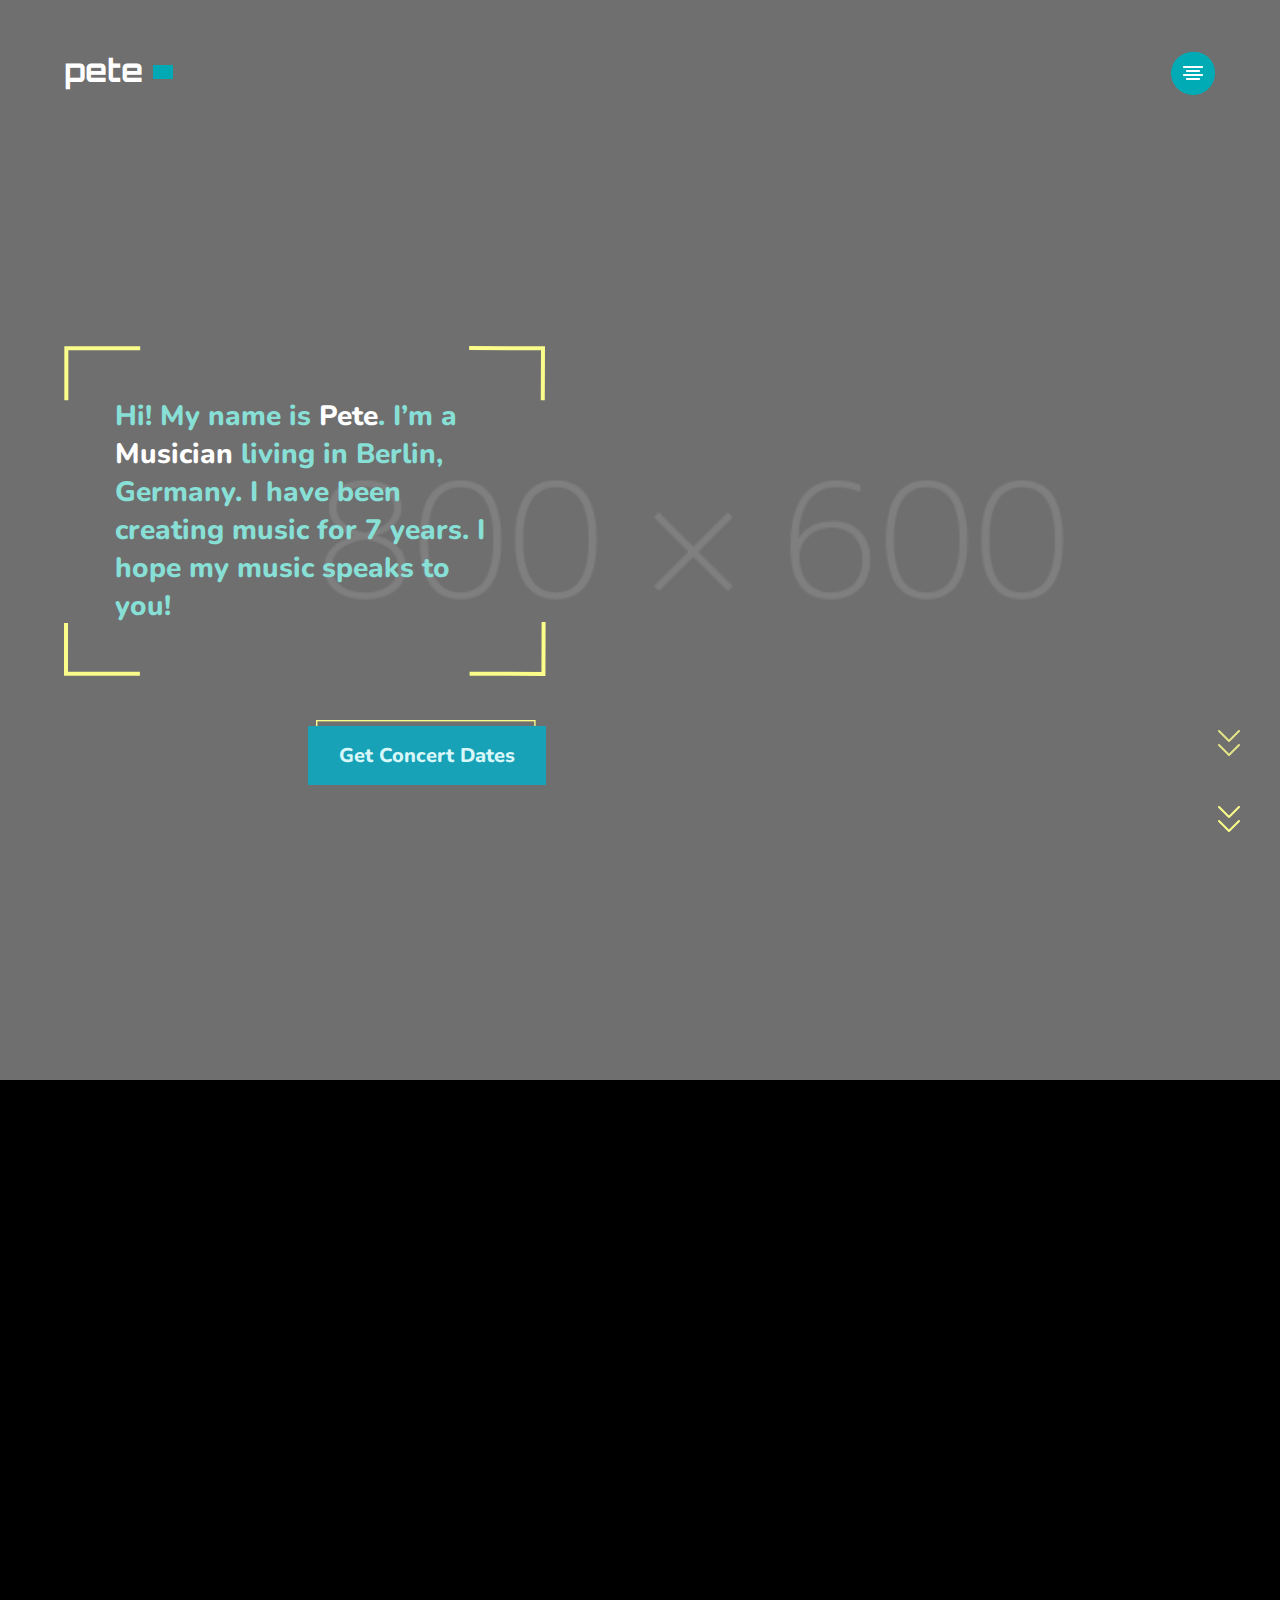
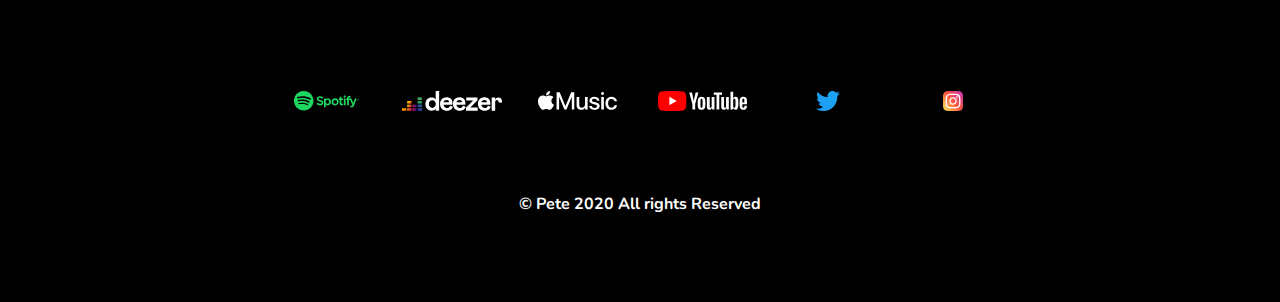
==== index.html @ 08c0ddd2 "aa" ====
<!DOCTYPE html>
<html lang="en">

<head>
	<meta charset="utf-8">
	<!-- WEBSITE DESCRIPTION -->
	<meta name="description" content="PETE: MUSIC TEMPLATE">
	<meta name="keyword" content="HTML, CSS, BOOTSTRAP, JAVACRIPT">
	<meta name="author" centent="Rex[02]">
	<!-- OPTIMIZIED VIEWPORT FOR MOBILE -->
	<meta http-equiv="X-UA-Compatible" content="IE=edge">
	<meta name="viewport" content="width=device-width, initial-scale =1.0">
	<title>Pete</title>
	<!-- GOOGLE FONTS -->
	<link href="https://fonts.googleapis.com/css2?family=Nunito:wght@600&display=swap" rel="stylesheet">

	<link href="https://fonts.googleapis.com/css2?family=Orbitron:wght@300&display=swap" rel="stylesheet">
	<!-- FAVICON -->
	<link rel="icon" type="image/png" href="images/favicon.png" sizes="32X32">

	<!-- GLOBAL CSS -->
	<link rel="stylesheet" type="text/css" href="css/bootstrap.min.css">
	<link rel="stylesheet" type="text/css" href="css/bootstrap-grid.min.css">
	<link rel="stylesheet" type="text/css" href="css/animate.css">
	<!-- ADD YOUR CSS -->
	<link rel="stylesheet" type="text/css" href="css/index.css">

</head>
<body>
	<!-- lOADER -->
	<div class="loader">
		<img src="images/loader.svg">
		<h1>Loading</h1>
	</div>
	<!-- HEADER / COVER SECTION -->
	<header class="wrapper"  id="home">
		<div class="nav-wrapper">
			<div class="collapse navbar-collapse" id="navbarToggleExternalContent">
				<div class="">
					<h5 class="text-white">
						<ul class="top-nav wow fadeInDown" data-wow-duration="1s" data-wow-delay="0s">
							<li class="navigation"><a href="">Home</a></li>
							<li class="navigation"><a href="#music">My Music</a></li>
							<li class="navigation"><a href="#gallery">Gallery</a></li>
							<li class="navigation"><a href="#shows">Upcoming Shows</a></li>
							<li class="navigation"><a href="#contact">Connect With Me</a></li>
						</ul>
					</h5>
				</div>
			</div>
			<nav class="navbar wrapper">
				<h1 class="logo">pete <img src="images/logoicon.svg" alt="logo"></h1>
				<button class="navbar-toggler rm" type="button" data-toggle="collapse" data-target="#navbarToggleExternalContent"
					aria-controls="navbarToggleExternalContent" aria-expanded="false" aria-label="Toggle navigation">
					<span class="navicon"><img src="images/navicon.png" id="navicon"></span>
				</button>
			</nav>
		</div>
		<div class="row wrapper">
			<div class="col-12 col-sm-12 col-md-12 col-lg-11 cover wrapper">
				<h1 class="cover-text wow bounce" data-wow-duration="1.8s" data-wow-delay="0.2s">
					Hi! My name is <span class="white">Pete</span>. I’m a <span class="white">Musician</span> living in Berlin, Germany. I have been creating music for 7 years. I hope my music speaks to you!
				</h1>
				<div class="cover-content bk">

					<a href="#date"><button type="button" class="btn btn-info custom-btn1 wow tada" data-wow-duration="1s" data-wow-delay="3ås">Get Concert Dates</button></a>
				</div>
				<div class="cover-content"id="hidde">
					<a href="#music"><img class="arrow" id="arrow1" src="images/arrowdown1.svg">
					<img class="arrow" src="images/arrowdown2.svg"></a>
				</div>
				
			</div>
			<div class=" col-lg-1 cover-content-desktop hide show2">
				<div class="try">
					<a href="#music"><img class="arrow" id="arrow1" src="images/arrowdown1.svg">
					<img class="arrow" src="images/arrowdown2.svg"></a>
				</div>
			</div>
		</div>
	</header>
	<!-- HEADER / COVER SECTION ENDS -->
	<!-- MAIN SECTION STARTS -->
	<main>
		<!-- MUSIC SECTION -->
		<section class="music"id="music">
			<h1 class="section-title wow fadeInRight" data-wow-duration="0.5s" data-wow-delay="0.2s">my music</h1>
			<div class="row wrapper">
				<div class="col-12 col-sm-12 col-md-4 col-lg-4 cards rm-padding wow fadeInLeft" data-wow-duration="0.5s" data-wow-delay="0.2s">
					<img class="img bk1" src="images/music1.png">
					<p class="content-title">California Woods</p>
					<p class="subtitle">(feat. Abel Willock)</p>
					<div class="row wrapper fx">
						<div class="col-4 col-sm-4 col-md-4 col-lg-4 rm-padding">
							<a href="#"><img class ="music-logo" src="images/spotify.svg"></a>
						</div>

						<div class="col-4 col-sm-4 col-md-4 col-lg-4">
							<a href=""><img class ="music-logo" src="images/apple.svg"></a>
						</div>
						<div class="col-4 col-sm-4 col-md-4 col-lg-4">
							<a href=""><img class ="music-logo" src="images/deezer.svg"></a>
						</div>
					</div>
				</div>
				<div class="col-12 col-sm-12 col-md-4 col-lg-4 cards rm-padding wow fadeInUp" data-wow-duration="0.6s" data-wow-delay="0.4s">
					<img class="img bk2" src="images/music1.png">
					<p class="content-title">You and I</p>
					<p class="subtitle">You and I</p>
					<div class="row wrapper fx">
						<div class="col-4 col-sm-4 col-md-4 col-lg-4 rm-padding">
							<a href=""><img class ="music-logo" src="images/spotify.svg"></a>
						</div>

						<div class="col-4 col-sm-4 col-md-4 col-lg-4">
							<a href=""><img class ="music-logo" src="images/apple.svg"></a>
						</div>
						<div class="col-4 col-sm-4 col-md-4 col-lg-4">
							<a href=""><img class ="music-logo" src="images/deezer.svg"></a>
						</div>
					</div>
				</div>
				<div class="col-12 col-sm-12 col-md-4 col-lg-4 cards rm-padding wow fadeInLeft" data-wow-duration="0.7s" data-wow-delay="0.6s">
					<img class="img bk3" src="images/music1.png">
					<p class="content-title">Midnight Tapes 2</p>
					<p class="subtitle">Midnight Tapes 2</p>
					<div class="row wrapper fx">
						<div class="col-4 col-sm-4 col-md-4 col-lg-4 rm-padding">
							<a href=""><img class ="music-logo" src="images/spotify.svg"></a>
						</div>

						<div class="col-4 col-sm-4 col-md-4 col-lg-4">
							<a href=""><img class ="music-logo" src="images/apple.svg"></a>
						</div>
						<div class="col-4 col-sm-4 col-md-4 col-lg-4">
							<a href=""><img class ="music-logo" src="images/deezer.svg"></a>
						</div>
					</div>
				</div>
				<div class="col-12 col-sm-12 col-md-4 col-lg-4 cards hide show rm-padding wow fadeInRight" data-wow-duration="0.5s" data-wow-delay="0.2s">
					<img class="img bk1" src="images/music1.png">
					<p class="content-title">Midnight Tapes</p>
					<p class="subtitle">Midnight Tapes</p>
					<div class="row wrapper fx">
						<div class="col-4 col-sm-4 col-md-4 col-lg-4 rm-padding">
							<a href=""><img class ="music-logo rm-padding" src="images/spotify.svg"></a>
						</div>

						<div class="col-4 col-sm-4 col-md-4 col-lg-4">
							<a href=""><img class ="music-logo" src="images/apple.svg"></a>
						</div>
						<div class="col-4 col-sm-4 col-md-4 col-lg-4">
							<a href=""><img class ="music-logo" src="images/deezer.svg"></a>
						</div>
					</div>
				</div>
				<div class="col-12 col-sm-12 col-md-4 col-lg-4 cards hide rm-padding show wow fadeInDown" data-wow-duration="0.6s" data-wow-delay="0.4s">
					<img class="img bk2" src="images/music1.png">
					<p class="content-title">Slumdog Billionaire</p>
					<p class="subtitle">(feat. Jackie Chan)</p>
					<div class="row wrapper fx">
						<div class="col-4 col-sm-4 col-md-4 col-lg-4 rm-padding">
							<a href=""><img class ="music-logo" src="images/spotify.svg"></a>
						</div>

						<div class="col-4 col-sm-4 col-md-4 col-lg-4">
							<a href=""><img class ="music-logo" src="images/apple.svg"></a>
						</div>
						<div class="col-4 col-sm-4 col-md-4 col-lg-4">
							<a href=""><img class ="music-logo" src="images/deezer.svg"></a>
						</div>
					</div>
				</div>
				<div class="col-12 col-sm-12 col-md-4 col-lg-4 cards hide show rm-padding wow fadeInRight" data-wow-duration="0.7s" data-wow-delay="0.6s">
					<img class="img bk3" src="images/music1.png">
					<p class="content-title">No face No Case</p>
					<p class="subtitle">Berlin Kid</p>
					<div class="row wrapper fx">
						<div class="col-4 col-sm-4 col-md-4 col-lg-4 rm-padding">
							<a href=""><img class ="music-logo" src="images/spotify.svg"></a>
						</div>

						<div class="col-4 col-sm-4 col-md-4 col-lg-4">
							<a href=""><img class ="music-logo" src="images/apple.svg"></a>
						</div>
						<div class="col-4 col-sm-4 col-md-4 col-lg-4">
							<a href=""><img class ="music-logo" src="images/deezer.svg"></a>
						</div>
					</div>
				</div>
			</div>
			<div class="row wrapper">
				<p class="col-12 more">
				  <a class="" data-toggle="collapse" href="#collapseExample" role="button" aria-expanded="false" aria-controls="collapseExample">
				    Expand <img src="images/vector.svg">
				  </a>
				</p>
				<div class="collapse col-12 col-sm-12 rm-padding" id="collapseExample">
				  	<div class="col-12 col-sm-12 col-md-4 col-lg-4 cards rm-padding wow fadeInLeft" data-wow-duration="0.5s" data-wow-delay="0.5s">
						<img class="img bk1" src="images/music1.png">
						<p class="content-title">Midnight Tapes</p>
						<p class="subtitle">Midnight Tapes</p>
						<div class="row wrapper fx">
							<div class="col-4 col-sm-4 col-md-4 col-lg-4 rm-padding">
							<a href=""><img class ="music-logo" src="images/spotify.svg"></a>
							</div>

							<div class="col-4 col-sm-4 col-md-4 col-lg-4">
								<a href=""><img class ="music-logo" src="images/apple.svg"></a>
							</div>
							<div class="col-4 col-sm-4 col-md-4 col-lg-4">
								<a href=""><img class ="music-logo" src="images/deezer.svg"></a>
							</div>
						</div>
					</div>
					<div class="col-12 col-sm-12 col-md-4 col-lg-4 cards rm-padding wow fadeInDown"data-wow-duration="0.5s" data-wow-delay="0.5s">
						<img class="img bk2" src="images/music1.png">
						<p class="content-title">Slumdog Billionaire</p>
						<p class="subtitle">(feat. Jackie Chan)</p>
						<div class="row wrapper fx">
							<div class="col-4 col-sm-4 col-md-4 col-lg-4 rm-padding">
							<a href=""><img class ="music-logo" src="images/spotify.svg"></a>
							</div>

							<div class="col-4 col-sm-4 col-md-4 col-lg-4">
								<a href=""><img class ="music-logo" src="images/apple.svg"></a>
							</div>
							<div class="col-4 col-sm-4 col-md-4 col-lg-4">
								<a href=""><img class ="music-logo" src="images/deezer.svg"></a>
							</div>
						</div>
					</div>
					<div class="col-12 col-sm-12 col-md-4 col-lg-4 cards rm-padding wow fadeInRight" data-wow-duration="0.5s" data-wow-delay="0.5s">
						<img class="img bk3" src="images/music1.png">
						<p class="content-title">No face No Case</p>
						<p class="subtitle">Berlin Kid</p>
						<div class="row wrapper fx">
							<div class="col-4 col-sm-4 col-md-4 col-lg-4 rm-padding">
							<a href=""><img class ="music-logo" src="images/spotify.svg"></a>
							</div>

							<div class="col-4 col-sm-4 col-md-4 col-lg-4">
								<a href=""><img class ="music-logo" src="images/apple.svg"></a>
							</div>
							<div class="col-4 col-sm-4 col-md-4 col-lg-4">
								<a href=""><img class ="music-logo" src="images/deezer.svg"></a>
							</div>
						</div>
					</div>
				</div>
			</div>

		</section>
		<!-- GALLERY SECTION-->
		<section class="gallery" id="gallery">
			<h1 class="section-title wow fadeInLeft" data-wow-duration="0.5s" data-wow-delay="0.5s">gallery</h1>
			<div class="row wrapper">
				<div class="col-12 col-sm-12 col-md-6 col-lg-6 rm-padding wow fadeInUp" data-wow-duration="1s" data-wow-delay="1s">
					<img class="img gallery-img sizes" src="images/gallery1.png">
					<p class="content-title align wrapper">Viva la barcelona </p>
					<p class="subtitle year align"><i>2019</i></p>
					<div class="border-bottom specs"></div>
				</div>
				<div class="col-12 col-sm-12 col-md-6 col-lg-6 rm-padding">
					<div class="row wrapper">
						<div class="col-12 col-sm-12 col-md-12 col-lg-12 hide show pl-5 wow flipInX" data-wow-duration="0.5s" data-wow-delay="0.2s">
								<video  controls="" poster="images/gallery2.png" class="img gallery-img video"><source src="" type="video/mp4"></video>
									<!-- input your video in src -->
								<p class="content-title wrapper">Manchester fiesta</p>
								<p class="subtitle year wrapper"><i>2019</i></p>
								<div class="border-bottom"></div>
							</div>
							<div class="col-12 col-sm-12 col-md-12 col-lg-12 hide show pl-5 wow fadeInRight" data-wow-duration="1s" data-wow-delay="0.2s">
								<img class="img gallery-img" src="images/gallery2.png">
								<p class="content-title wrapper">Lagos, Portugal</p>
								<p class="subtitle year wrapper"><i>2020</i></p>
								<div class="border-bottom"></div>
							</div>
						<p class="col-12 more">
						  <a class="" data-toggle="collapse" href="#collapseExample" role="button" aria-expanded="false" aria-controls="collapseExample">
						    Expand <img src="images/vector.svg">
						  </a>
						</p>
						<div class="collapse col-12 col-sm-12 rm-padding" id="collapseExample">
							<div class="col-12 col-sm-12 col-md-12 col-lg-12 rm-padding wow fadeInRight" data-wow-duration="1s" data-wow-delay="0.2s">
								<video  controls="" poster="images/gallery2.png" class="img gallery-img video"><source src="" type="video/mp4"></video>
									<!-- input your video in src -->
								<p class="content-title">Manchester fiesta </p>
								<p class="subtitle year"><i>2019</i></p>
								<div class="border-bottom"></div>
							</div>
							<div class="col-12 col-sm-12 col-md-12 col-lg-12 rm-padding wow fadeInRight" data-wow-duration="1s" data-wow-delay="0.2s">
								<img class="img gallery-img" src="images/gallery2.png">
								<p class="content-title">Lagos, Portugal</p>
								<p class="subtitle year"><i>2020</i></p>
								<div class="border-bottom"></div>
							</div>
						</div>
					</div>
				</div>
			</div>
		</section>
		<!-- UPCOMING SHOWS -->
		<section class="shows" id="shows">
			<h1 class="section-title wow fadeInLeft" data-wow-duration="0.5s" data-wow-delay="0.5s">upcoming shows</h1>
			<div class="wow fadeInUp" data-wow-duration="1s" data-wow-delay="0.2s">
				<img class="img hide2" src="images/shows-mobile.png">
				<img class="img hide show" src="images/shows.png" alt="dd">
				<p class="content-title" id="date">Coachella Paris</p>
				<p class="subtitle year"><i>December 2020</i></p>
				<div class="cover-content bk01" id="algn">
				<a href="#"><button type="button" class="btn btn-info custom-btn1 custom-btn2 wow tada" data-wow-duration="1s" data-wow-delay="0.2s">Buy Tickets</button></a>
				</div>
			</div>
		</section>
		<section class="contact" id="contact">
			<h1 class="section-title wow slideInLeft" data-wow-duration="1s" data-wow-delay="0.2s">connect with me</h1>
			<!-- all social media accounts links goes inside href"". make sure to remove the # -->
			<div class="row wrapper	social">
				<div class="col-6 col-sm-6 col-md-2 col-lg-2 social2">
					<a href="#"><img class="socials" src="images/spotify.svg" alt="spotify logo"></a>
				</div>
				<div class="col-6 col-sm-6 col-md-2 col-lg-2 social1">
					<a href="#"><img class="socials" src="images/deezer.svg" alt="deezer logo"></a>
				</div>
				<div class="col-6 col-sm-6 col-md-2 col-lg-2 social2">
					<a href="#"><img class="socials" src="images/apple.svg" alt="apple music logo"></a>
				</div>
				<div class="col-6 col-sm-6 col-md-2 col-lg-2 social1">
					<a href="#"><img class="socials" src="images/youtube.svg" alt="youtube logo"></a>
				</div>
				<div class="col-6 col-sm-6 col-md-2 col-lg-2 social2">
					<a href="#"><img class="socials" src="images/twitter.svg" alt="twitter logo"></a>
				</div>
				<div class="col-6 col-sm-6 col-md-2 col-lg-2 social1">
					<a href="#"><img class="socials" src="images/instagram.svg" alt="instagram logo"></a>
				</div>
			</div>
		</section>
	</main>
	<!-- MAIN SECTION ENDS -->
	<!-- FOOTER STARTS  -->
	<footer class="foot">
		<p class="footer-text">&copy; Pete 2020 All rights Reserved</p>
	</footer>
	<!-- FOOTER ENDS -->
	<!-- JAVASCRIPT FILES -->
	<script type="text/javascript" src="js/jquery-3.5.1.min.js"></script>
	<script type="text/javascript" src="js/popper.js"></script>
	<script type="text/javascript" src="js/bootstrap.min.js"></script>
	<script type="text/javascript" src="js/main.js"></script>
	<script type="text/javascript" src="js/wow.js"></script>
	<script type="text/javascript" src="js/loader.js"></script>
	<script>
	   new WOW().init();
    </script>
</body>
---- css/index.css ----
@import url('https://fonts.googleapis.com/css2?family=Nunito&display=swap');
@import url('https://fonts.googleapis.com/css2?family=Orbitron&display=swap');
html{
	scroll-behavior: smooth;
}
*{
	margin: 0;
	padding: 0;
	box-sizing: border-box;
}
:root {
  --primary-font: 'Nunito', sans-serif;
  --nav-font: 'Orbitron', sans-serif;
  --primary-color: #CCF8FB;
  --secondary-color: #FFFFFF;
  --blue-color: #87DFD6;
  --solid-blue: #01A9B4;
  --white-color: #fff;
  --button-text-color: #D8F7F9;
  --hr-color: #FBFD8A;
}

body{
	font-family: var(--primary-font);
	background-color: black;
}

footer{
	height: 20vh;
	display: grid;
	align-items: center;
}
/*BUTTONS*/
.custom-btn1{
	padding: 15px 30px;
	margin-top: 50px;
	font-family: var(--primary-font);
	font-style: normal;
	font-weight: 800;
	font-size: 12px;
	line-height: 16px;
	border-radius: 0px;
	color: var(--button-text-color);
}

.custom-btn2{
	padding: 15px 50px;	
}
@media all and (min-width: 0px){
	header{
		background: linear-gradient(rgba(0,0,0,0.5), rgba(0,0,0,0.5)), url(../images/cover-mobile.png);
		background-repeat: no-repeat;
		background-size: cover;
	}
	.top-nav{
		background: var(--solid-blue);
	}
	.top-nav li{
		list-style: none;
		font-family: var(--nav-font);
		font-style: normal;
		font-weight: bold;
		font-size: 14px;
		line-height: 38px;
		padding: 40px;
		text-align: center;
	}
	.navigation a{
		text-decoration: none;
		color: var(--secondary-color);
	}

	.wrapper{
		margin: 0;
		padding: 0;
			
	}
	.nav-wrapper{
		width: 100%;
		position: absolute;
		z-index: 3;
		margin: 0;
		
	}
	.navbar{
		width: 90%;
		margin-left: auto;
		margin-right: auto;
		padding-top: 10vw;
	}
	.logo{
		font-family: var(--nav-font);
		font-style: normal;
		font-weight: bold;
		font-size: 32px;
		line-height: 32px;
		color: var(--secondary-color);
	}
	.cover{
		width: 100%;
		height: 120vh;
		padding: 220px 0.5rem;
	}
	.rm{
		padding: 0;
	}

	.cover-text{
		font-family: var(--primary-font);
		font-style: normal;
		font-weight: 800;
		font-size: 20px;
		line-height: 27px;
		color: var(--blue-color);
		padding: 2.5rem;
		background-image: 
		url(../images/border2.svg),
		url(../images/border1.svg),
		url(../images/border4.svg),
		url(../images/border3.svg);
		background-position: 
		top right,
		top left,
		bottom right,
		bottom left;
		background-repeat: no-repeat;
		margin: 2vw;
	}

	.white{
		color: var(--white-color);
	}

	.cover-content{
		display: grid;
		justify-content: center;
		
	}

	.bk{
		background-image: url(../images/buttonbk.svg);
		background-repeat: no-repeat;
		background-position: 47% 88%;
	}

	.bk01{
		background-image: url(../images/buttonbk.svg);
		background-repeat: no-repeat;
		background-position: 46% 88%;
	}


	#arrow1{
		padding: 2vw 20px 0px 25px;
	}

	.arrow{
		display: grid;
		padding: 50px 20px 0px 25px;
		justify-content: center;
	}

	/*music section*/
	.music{
		height: 100%;
	}

	.cards{
		margin-bottom: 100px;
		transition: all 0.5s ease;
	}

	.section-title{
		font-family: var(--nav-font);
		font-style: normal;
		font-weight: bold;
		font-size: 32px;
		line-height: 32px;
		text-align: right;
		color: var(--blue-color);
		padding: 90px 0 50px 0;
		opacity: 0.34;	
	}

	.img{
		width: 100%;
	}

	.gallery-img{
		filter: brightness(50%);
	}

	.bk1{
		box-shadow: 8px 20px 1px 1px var(--hr-color);
		-webkit-box-shadow: 8px 20px 1px 1px var(--hr-color);
		-moz-box-shadow: 8px 20px 1px 1px var(--hr-color);
	}

	.bk2{
		box-shadow: 8px 20px 1px 1px var(--solid-blue);
		-webkit-box-shadow: 8px 20px 1px 1px var(--solid-blue);
		-moz-box-shadow: 8px 20px 1px 1px var(--solid-blue);
	}

	.bk3{
		box-shadow: 8px 20px 1px 1px var(--secondary-color);
		-webkit-box-shadow: 8px 20px 1px 1px var(--secondary-color);
		-moz-box-shadow: 8px 20px 1px 1px var(--secondary-color);
	}

	.content-title{
		font-family: var(--primary-font);
		font-style: normal;
		font-weight: bold;
		font-size: 28px;
		line-height: 38px;
		padding-top: 30px;
		color: var(--primary-color);
		text-align: center;
	}

	.subtitle{
		margin-top: -20px;
		font-family: var(--primary-font);
		font-style: normal;
		font-weight: bold;
		font-size: 16px;
		line-height: 22px;
		text-align: center;
		color: var(--secondary-color);
	}

	.more, .more a{
		display: flex;
		justify-content: center;
		font-family: var(--primary-font);
		font-style: normal;
		font-weight: 800;
		font-size: 16px;
		line-height: 22px;
		color: var(--solid-blue);
	}

	.hide{
		display: none;
	}

	/*gallery section*/
	.gallery{
		height: 100%;
		/*padding: 5px 20px;*/
	}
	.video{
		position: relative;
	}
	.play{
		position: absolute;
		display: flex;
		justify-content: center;
		margin: -30vw 40vw;
		height: 30px;
	}
	.year{
		font-style: italic;
		padding-top: 20px;
		color: #CCF8FB;
	}
	.k{
		display: grid;
		justify-content: center;
	}

	.border-bottom{
		display: flex;
		text-align: center;
		background-color: var(--hr-color);
		height: 3px;
		width: 10vw;
		margin: -3vw 0px 20px 37.5vw;	}
	/*shows section*/
	.shows{
		height: 100%;
		/*padding: 5px 20px;*/
	}
	.hide2{
		display: block;
	}

	/*contact/socials*/
	.contact{
		height: 100%;
		/*padding: 5px 20px;*/
	}
	.socials{
		height: 20px;
	}

	.social{
		display: flex;
		justify-content: center;
	}

	.social1{
		display: flex;
		justify-content: flex-start;
		padding: 10px 30px;
	}

	.social2{
		display: flex;
		justify-content: flex-end;
		padding: 10px 30px;
	}
	/*footer*/
	.footer-text{
		font-family: var(--primary-font);
		font-style: normal;
		font-weight: bold;
		font-size: 16px;
		line-height: 22px;
		text-align: center;
		color: var(--secondary-color);
	}
	.rm-padding{
		padding: 0;
	}
	main{
		width: 85%;
		display: flex;
		flex-direction: column;
		justify-content: center;
		margin-right: auto;
		margin-left: auto;
	}
	.fx{
		width: 80%;
		margin: auto;
	}
}
@media all and (min-width: 320px) and (min-height: 480px){
	header{
		height: 130vh;
	}
	.play{
		margin: -25vw 28vw;
	}
	.top-nav li{
		padding: 20px;
	}
}
@media all and (min-width: 375px) and (min-height: 667px){
	header{
		height: 120vh;
	}
	.play{
		margin: -25vw 30vw;
	}
	.top-nav li{
		padding: 30px;
	}
}
@media all and (min-width: 375px) and (min-height: 812px){
	header{
		height: 100vh;
	}
	#arrow1{
		padding-top: 10vw;
	}
	.play{
		margin: -25vw 30vw;
	}
	.top-nav li{
		padding: 40px;
	}
}
@media all and (min-width: 400px){
	header{
		height: 100vh;
	}
	#arrow1{
		padding-top: 10vw;
	}
	.play{
		margin: -25vw 30vw;
	}
}
@media all and (min-width: 450px) and (min-height: 600px){
	header{
		height: 115vh;
	}
	#arrow1{
		padding-top: 0;
	}
}
@media all and (min-width: 768px){
	header{
		background: linear-gradient(rgba(0,0,0,0.5), rgba(0,0,0,0.5)), url(../images/cover.png);
		background-repeat: no-repeat;
		background-size: cover;
		height: 80vh;
	}
	main{
		width: 90%;
	}
	.navbar{
		padding: 4vw 0 0 0;
	}
	.cover{
		width: 100%;
		height: 100%;
		padding: 20vw 5vw 0vw 5vw;
	}

	.cover-text{
		font-family: var(--primary-font);
		font-style: normal;
		font-weight: 800;
		font-size: 28px;
		line-height: 38px;
		padding: 3.2rem;
		width: 60%;
		margin: 0;
	}

	#hide{
		display: none;
	}

	.more{
		display: none;
	}
	.show{
		display: block;
	}

	.content-title{
		font-size: 20px;
		text-align: left;
	}
	.section-title{
		font-size: 48px;
		line-height: 48px;
	}

	.subtitle{
		font-size: 14px;
		text-align: left;
	}
	.hide2{
		display: none;
	}
	.play{
		position: absolute;
		display: flex;
		justify-content: center;
		margin: -17vw 15vw;
		height: 70px;
	}
	#arrow1{
		padding-top: 540%;
	}
	.bk{
		background-position: 49% 88%;
	}
	.bk01{
		background-position: 49% 88%;
	}
	.border-bottom{
		display: flex;
		text-align: center;
		background-color: var(--hr-color);
		height: 3px;
		width: 4vw;
		margin: 0.5vw 0vw 3vw;
	}
	.cards{
		padding:0 3vw;
	}
	#hidde{
		display: none;
	}
	.show2{
		display: block;
	}
	.try{
		display: flex;
		justify-content: center;
	}
	#arrow1{
		padding-top: 0;
	}
	.fx{
		width: 100%;
		margin: auto;
	}
	.sizes{
		height: 70%;
		padding: 0 20px;
	}

}
@media all and (min-width: 768px) and (min-height: 1122px){
	header{
		height: 50vh;
		background-size: cover;
	}
	.cover{
		padding-top: 20vw;
	}
	#arrow1{
		padding-top: 10vw;
	}
}

@media all and (min-width: 1024px){
	header{
		background: linear-gradient(rgba(0,0,0,0.5), rgba(0,0,0,0.5)), url(../images/cover.png);
		background-repeat: no-repeat;
		background-size: cover;
		height: 120vh;
	}
	.cover-text{
		width: 100%;
		margin: 0;

	}
	.top-nav li{
		font-size: 24px;
	}
	.cover{
		padding: 27vw 49vw 0vw 5vw;
		width: 100%;
	}
	.try{
		display: grid;
		height: 10vh;
		align-items: flex-end;
	}
	#arrow1{
		padding: 57vw 20px 0px 25px;
	}

	.arrow{
		align-items: center;
	}

	.more{
		display: none;
	}

	.hide2{
		display: none;
	}

	.show{
		display: block;
	}
	#hidde{
		display: none;
	}

	.content-title{
		font-family: var(--primary-font);
		font-style: normal;
		font-weight: bold;
		font-size: 28px;
		line-height: 38px;
	}
	.subtitle{
		font-family: var(--primary-font);
		font-style: normal;
		font-weight: bold;
		font-size: 16px;
		line-height: 40px;
		text-align: left;
	}
	.bk01{
		background-size: 200px;
		background-repeat: no-repeat;
		background-position: 99% 88%;
	}
	.gallery-img{
		padding: 30px 0;
	}
	.sizes{
		height: 70%;
		width: 100%;
	}
	.social1{
		justify-content: center;
	}
	.social2{
		justify-content: center;
	}
	.social{
		padding: 0 12.5rem;
	}
	.align{
		padding-left: 4vw;
	}
	.play{
		position: absolute;
		display: flex;
		justify-content: center;
		margin: -17vw 17vw;
		height: 70px;
	}
	.cards{
		width: 100%;
		margin-right: auto;
		margin-left: auto;
	}
	.gg{
		width: 100%;
	}

	.cover-content{
		justify-content: flex-end;
	}

	.bk{
		background-size: 220px;
		background-position: 96% 96%;
	}
	#algn{
		margin-top: -110px;
	}
	.border-bottom{
		height: 3px;
		width: 3vw;
		margin: 0vw 0vw 3vw;
	}
	.specs{
		margin: -1vw 0 0 4vw;
	}
	.custom-btn1{
		font-size: 20px;
		line-height: 27px;
	}
}
@media all and (min-width: 1024px) and (min-height: 1366px){
	header{
		background-repeat: no-repeat;
		background-size: cover;
		height: 100%;
	}
	.cover{
		width: 100%;
		padding: 20vw 40vw 10vw 5vw;
		
	}
	#arrow1{
		padding: 50vw 20px 0px 25px;
	}
	.play{
		margin: -17vw 13vw;
		height: 70px;
	}
	.social{
		padding: 0 10px;
	}
	.bk01{
		background-size: 200px;
		background-position: 98% 88%;
	}
	.content-title{
		font-size: 18px;
	}
	.border-bottom{
		width: 4vw;
	}
	.bk{
		background-size: 220px;
		background-position: 94% 92%;
	}
}
/*hover effect*/
.cover-content-desktop, #hidde{
	animation: pen 2s ease infinite alternate;
}
@keyframes pen{
	from{
		transform: translateY(0px);
	}
	to {
		transform: translateY(30px);
	}
}
.loader{
	font-family: var(--nav-font);
	background-color: black;
	z-index: 40;
	position: fixed;
	display: flex;
	flex-direction: column;
	justify-content: center;
	align-items: center;
	height: 100vh;
	width: 100%;
}
.loader-finish{
	opacity: 0;
	pointer-events: none;
}
.cards:hover{
	transform:  scale(1.05);
	transition: all 0.5s ease;
}
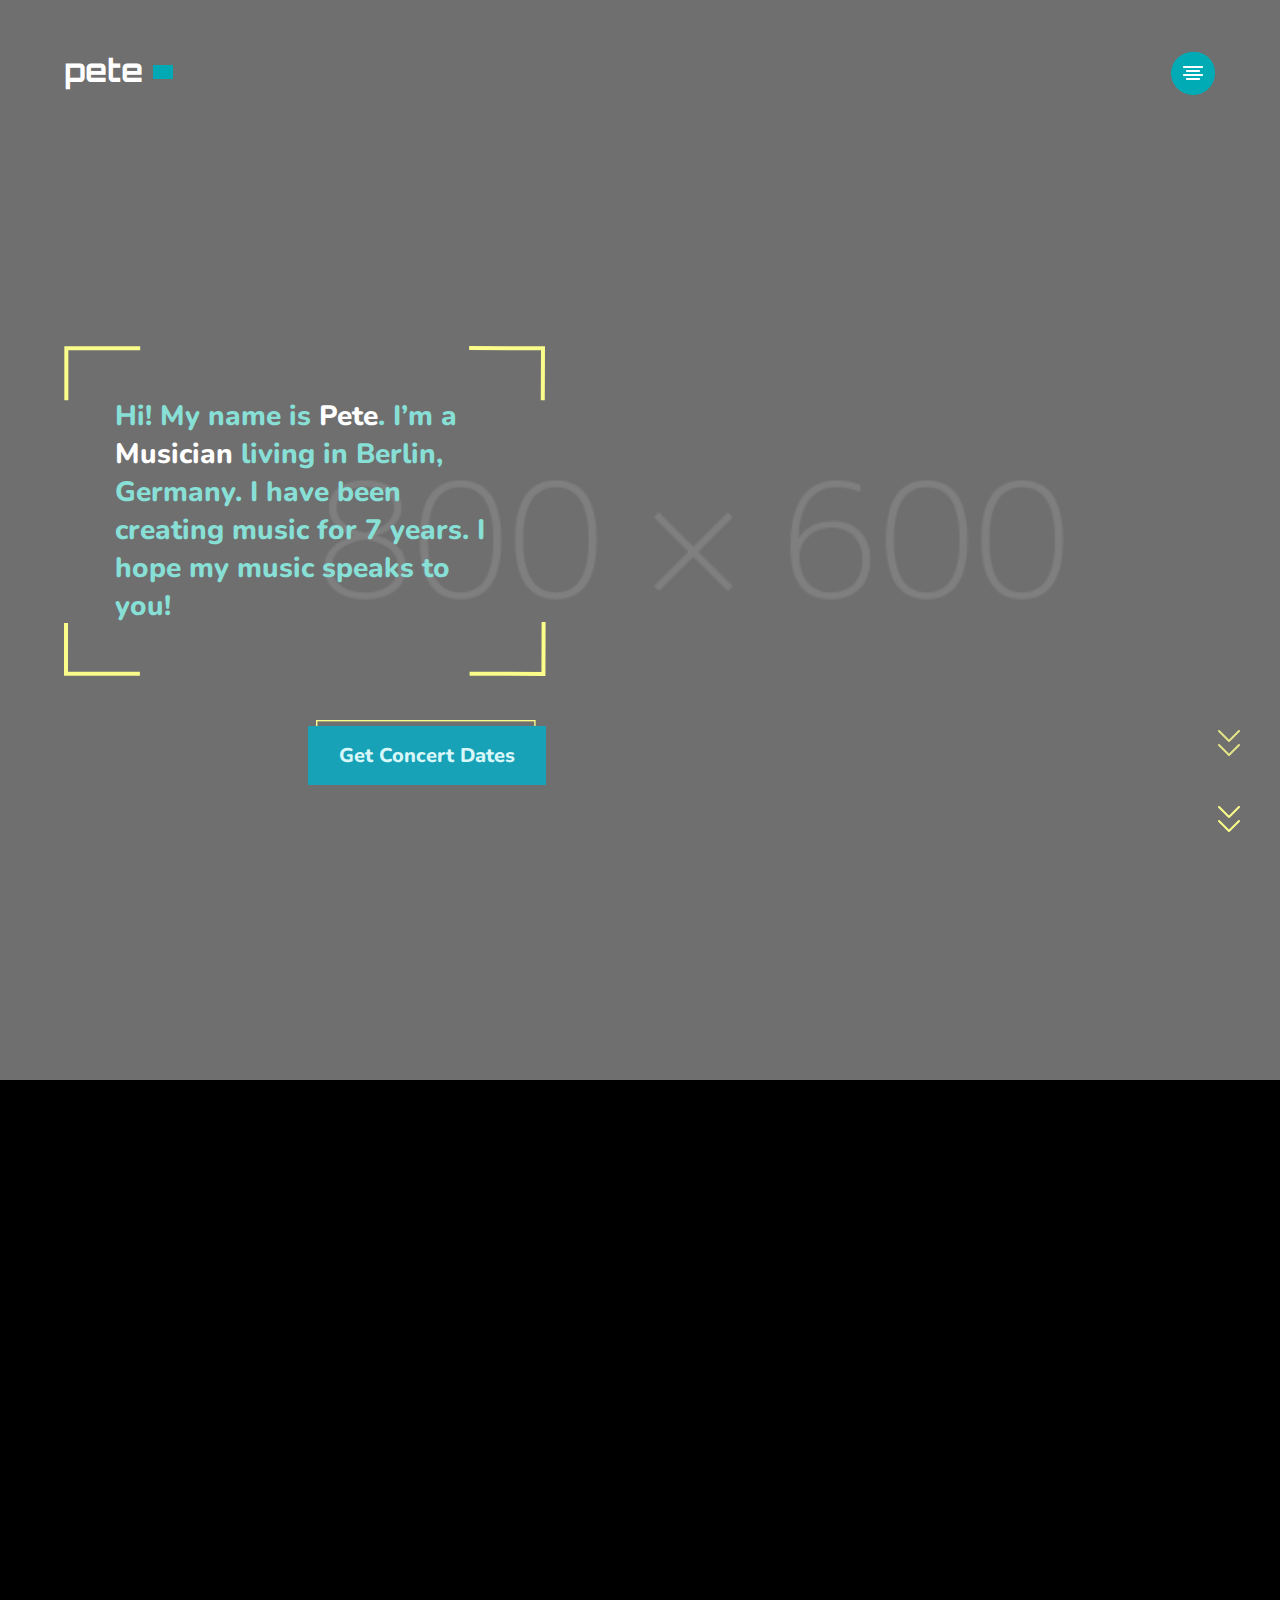
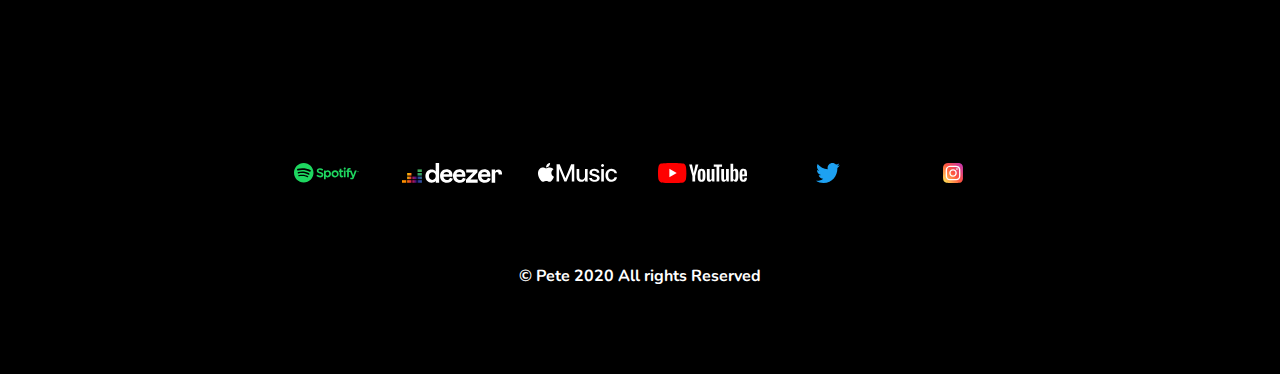
==== commit 26e06e4b: "final commit" ====
--- a/index.html
+++ b/index.html
@@ -58,12 +58,12 @@
 		</div>
 		<div class="row wrapper">
 			<div class="col-12 col-sm-12 col-md-12 col-lg-11 cover wrapper">
-				<h1 class="cover-text wow bounce" data-wow-duration="1.8s" data-wow-delay="0.2s">
+				<h1 class="cover-text wow bounce" data-wow-duration="2s" data-wow-delay="2s">
 					Hi! My name is <span class="white">Pete</span>. I’m a <span class="white">Musician</span> living in Berlin, Germany. I have been creating music for 7 years. I hope my music speaks to you!
 				</h1>
 				<div class="cover-content bk">
 
-					<a href="#date"><button type="button" class="btn btn-info custom-btn1 wow tada" data-wow-duration="1s" data-wow-delay="3ås">Get Concert Dates</button></a>
+					<a href="#date"><button type="button" class="btn btn-info custom-btn1 wow tada" data-wow-duration="1s" data-wow-delay="3s">Get Concert Dates</button></a>
 				</div>
 				<div class="cover-content"id="hidde">
 					<a href="#music"><img class="arrow" id="arrow1" src="images/arrowdown1.svg">
@@ -87,7 +87,7 @@
 			<h1 class="section-title wow fadeInRight" data-wow-duration="0.5s" data-wow-delay="0.2s">my music</h1>
 			<div class="row wrapper">
 				<div class="col-12 col-sm-12 col-md-4 col-lg-4 cards rm-padding wow fadeInLeft" data-wow-duration="0.5s" data-wow-delay="0.2s">
-					<img class="img bk1" src="images/music1.png">
+					<img class="img bk1" src="images/music1.jpg">
 					<p class="content-title">California Woods</p>
 					<p class="subtitle">(feat. Abel Willock)</p>
 					<div class="row wrapper fx">
@@ -104,7 +104,7 @@
 					</div>
 				</div>
 				<div class="col-12 col-sm-12 col-md-4 col-lg-4 cards rm-padding wow fadeInUp" data-wow-duration="0.6s" data-wow-delay="0.4s">
-					<img class="img bk2" src="images/music1.png">
+					<img class="img bk2" src="images/music2.jpg">
 					<p class="content-title">You and I</p>
 					<p class="subtitle">You and I</p>
 					<div class="row wrapper fx">
@@ -121,7 +121,7 @@
 					</div>
 				</div>
 				<div class="col-12 col-sm-12 col-md-4 col-lg-4 cards rm-padding wow fadeInLeft" data-wow-duration="0.7s" data-wow-delay="0.6s">
-					<img class="img bk3" src="images/music1.png">
+					<img class="img bk3" src="images/music3.jpg">
 					<p class="content-title">Midnight Tapes 2</p>
 					<p class="subtitle">Midnight Tapes 2</p>
 					<div class="row wrapper fx">
@@ -138,7 +138,7 @@
 					</div>
 				</div>
 				<div class="col-12 col-sm-12 col-md-4 col-lg-4 cards hide show rm-padding wow fadeInRight" data-wow-duration="0.5s" data-wow-delay="0.2s">
-					<img class="img bk1" src="images/music1.png">
+					<img class="img bk1" src="images/music4.jpg">
 					<p class="content-title">Midnight Tapes</p>
 					<p class="subtitle">Midnight Tapes</p>
 					<div class="row wrapper fx">
@@ -155,7 +155,7 @@
 					</div>
 				</div>
 				<div class="col-12 col-sm-12 col-md-4 col-lg-4 cards hide rm-padding show wow fadeInDown" data-wow-duration="0.6s" data-wow-delay="0.4s">
-					<img class="img bk2" src="images/music1.png">
+					<img class="img bk2" src="images/music5.jpg">
 					<p class="content-title">Slumdog Billionaire</p>
 					<p class="subtitle">(feat. Jackie Chan)</p>
 					<div class="row wrapper fx">
@@ -172,7 +172,7 @@
 					</div>
 				</div>
 				<div class="col-12 col-sm-12 col-md-4 col-lg-4 cards hide show rm-padding wow fadeInRight" data-wow-duration="0.7s" data-wow-delay="0.6s">
-					<img class="img bk3" src="images/music1.png">
+					<img class="img bk3" src="images/music6.jpg">
 					<p class="content-title">No face No Case</p>
 					<p class="subtitle">Berlin Kid</p>
 					<div class="row wrapper fx">
@@ -197,7 +197,7 @@
 				</p>
 				<div class="collapse col-12 col-sm-12 rm-padding" id="collapseExample">
 				  	<div class="col-12 col-sm-12 col-md-4 col-lg-4 cards rm-padding wow fadeInLeft" data-wow-duration="0.5s" data-wow-delay="0.5s">
-						<img class="img bk1" src="images/music1.png">
+						<img class="img bk1" src="images/music4.jpg">
 						<p class="content-title">Midnight Tapes</p>
 						<p class="subtitle">Midnight Tapes</p>
 						<div class="row wrapper fx">
@@ -214,7 +214,7 @@
 						</div>
 					</div>
 					<div class="col-12 col-sm-12 col-md-4 col-lg-4 cards rm-padding wow fadeInDown"data-wow-duration="0.5s" data-wow-delay="0.5s">
-						<img class="img bk2" src="images/music1.png">
+						<img class="img bk2" src="images/music5.jpg">
 						<p class="content-title">Slumdog Billionaire</p>
 						<p class="subtitle">(feat. Jackie Chan)</p>
 						<div class="row wrapper fx">
@@ -231,7 +231,7 @@
 						</div>
 					</div>
 					<div class="col-12 col-sm-12 col-md-4 col-lg-4 cards rm-padding wow fadeInRight" data-wow-duration="0.5s" data-wow-delay="0.5s">
-						<img class="img bk3" src="images/music1.png">
+						<img class="img bk3" src="images/music6.jpg">
 						<p class="content-title">No face No Case</p>
 						<p class="subtitle">Berlin Kid</p>
 						<div class="row wrapper fx">
@@ -256,7 +256,7 @@
 			<h1 class="section-title wow fadeInLeft" data-wow-duration="0.5s" data-wow-delay="0.5s">gallery</h1>
 			<div class="row wrapper">
 				<div class="col-12 col-sm-12 col-md-6 col-lg-6 rm-padding wow fadeInUp" data-wow-duration="1s" data-wow-delay="1s">
-					<img class="img gallery-img sizes" src="images/gallery1.png">
+					<img class="img gallery-img sizes" src="images/gallery1.jpg">
 					<p class="content-title align wrapper">Viva la barcelona </p>
 					<p class="subtitle year align"><i>2019</i></p>
 					<div class="border-bottom specs"></div>
@@ -264,14 +264,14 @@
 				<div class="col-12 col-sm-12 col-md-6 col-lg-6 rm-padding">
 					<div class="row wrapper">
 						<div class="col-12 col-sm-12 col-md-12 col-lg-12 hide show pl-5 wow flipInX" data-wow-duration="0.5s" data-wow-delay="0.2s">
-								<video  controls="" poster="images/gallery2.png" class="img gallery-img video"><source src="" type="video/mp4"></video>
+								<video  controls="" poster="images/gallery2.svg" class="img gallery-img video"><source src="vid/dusk2.mp4" type="video/mp4"></video>
 									<!-- input your video in src -->
 								<p class="content-title wrapper">Manchester fiesta</p>
 								<p class="subtitle year wrapper"><i>2019</i></p>
 								<div class="border-bottom"></div>
 							</div>
 							<div class="col-12 col-sm-12 col-md-12 col-lg-12 hide show pl-5 wow fadeInRight" data-wow-duration="1s" data-wow-delay="0.2s">
-								<img class="img gallery-img" src="images/gallery2.png">
+								<img class="img gallery-img" src="images/gallery3.jpg">
 								<p class="content-title wrapper">Lagos, Portugal</p>
 								<p class="subtitle year wrapper"><i>2020</i></p>
 								<div class="border-bottom"></div>
@@ -283,14 +283,14 @@
 						</p>
 						<div class="collapse col-12 col-sm-12 rm-padding" id="collapseExample">
 							<div class="col-12 col-sm-12 col-md-12 col-lg-12 rm-padding wow fadeInRight" data-wow-duration="1s" data-wow-delay="0.2s">
-								<video  controls="" poster="images/gallery2.png" class="img gallery-img video"><source src="" type="video/mp4"></video>
+								<video  controls="" poster="images/gallery2.svg"2 class="img gallery-img video"><source src="vid/dusk2.mp4" type="video/mp4"></video>
 									<!-- input your video in src -->
 								<p class="content-title">Manchester fiesta </p>
 								<p class="subtitle year"><i>2019</i></p>
 								<div class="border-bottom"></div>
 							</div>
 							<div class="col-12 col-sm-12 col-md-12 col-lg-12 rm-padding wow fadeInRight" data-wow-duration="1s" data-wow-delay="0.2s">
-								<img class="img gallery-img" src="images/gallery2.png">
+								<img class="img gallery-img" src="images/gallery3.jpg">
 								<p class="content-title">Lagos, Portugal</p>
 								<p class="subtitle year"><i>2020</i></p>
 								<div class="border-bottom"></div>
@@ -304,8 +304,8 @@
 		<section class="shows" id="shows">
 			<h1 class="section-title wow fadeInLeft" data-wow-duration="0.5s" data-wow-delay="0.5s">upcoming shows</h1>
 			<div class="wow fadeInUp" data-wow-duration="1s" data-wow-delay="0.2s">
-				<img class="img hide2" src="images/shows-mobile.png">
-				<img class="img hide show" src="images/shows.png" alt="dd">
+				<img class="img hide2" src="images/shows-mobile.jpg">
+				<img class="img hide show" src="images/shows.jpg" alt="upcoming shows">
 				<p class="content-title" id="date">Coachella Paris</p>
 				<p class="subtitle year"><i>December 2020</i></p>
 				<div class="cover-content bk01" id="algn">
@@ -314,8 +314,7 @@
 			</div>
 		</section>
 		<section class="contact" id="contact">
-			<h1 class="section-title wow slideInLeft" data-wow-duration="1s" data-wow-delay="0.2s">connect with me</h1>
-			<!-- all social media accounts links goes inside href"". make sure to remove the # -->
+			<h1 class="section-title wow fadeInLeft" data-wow-duration="1s" data-wow-delay="0.2s">connect with me</h1>
 			<div class="row wrapper	social">
 				<div class="col-6 col-sm-6 col-md-2 col-lg-2 social2">
 					<a href="#"><img class="socials" src="images/spotify.svg" alt="spotify logo"></a>
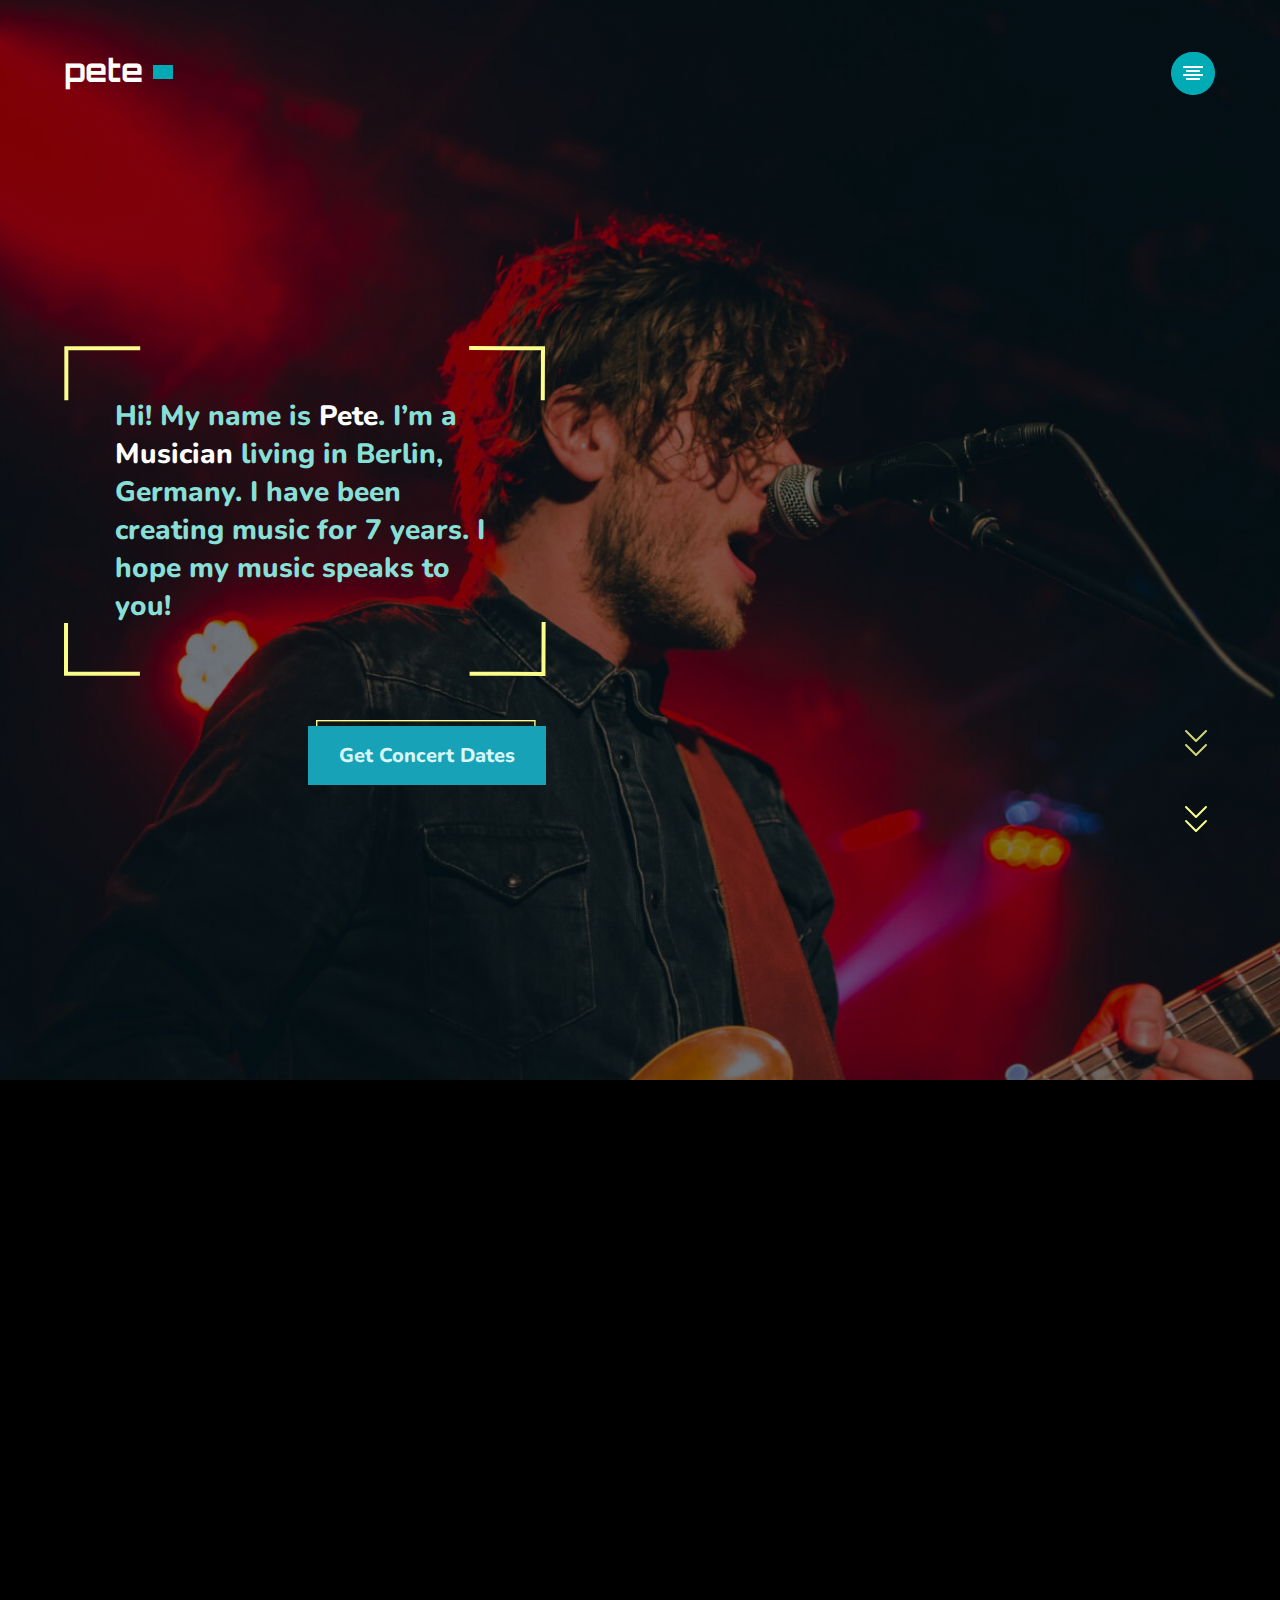
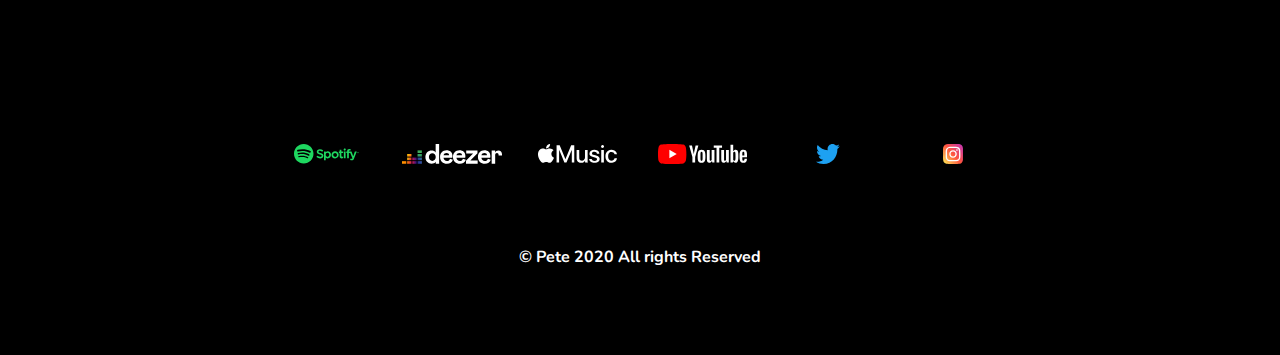
==== commit 70c18ec4: "a" ====
--- a/index.html
+++ b/index.html
@@ -14,7 +14,7 @@
 	<!-- GOOGLE FONTS -->
 	<link href="https://fonts.googleapis.com/css2?family=Nunito:wght@600&display=swap" rel="stylesheet">
 
-	<link href="https://fonts.googleapis.com/css2?family=Orbitron:wght@300&display=swap" rel="stylesheet">
+	<link href="https://fonts.googleapis.com/css2?family=Orbitron:wght@800&display=swap" rel="stylesheet">
 	<!-- FAVICON -->
 	<link rel="icon" type="image/png" href="images/favicon.png" sizes="32X32">
 
@@ -84,7 +84,7 @@
 	<main>
 		<!-- MUSIC SECTION -->
 		<section class="music"id="music">
-			<h1 class="section-title wow fadeInRight" data-wow-duration="0.5s" data-wow-delay="0.2s">my music</h1>
+			<h1 class="section-title wow fadeInRight" data-wow-duration="0.5s" data-wow-delay="0.2s"><b>my music</b></h1>
 			<div class="row wrapper">
 				<div class="col-12 col-sm-12 col-md-4 col-lg-4 cards rm-padding wow fadeInLeft" data-wow-duration="0.5s" data-wow-delay="0.2s">
 					<img class="img bk1" src="images/music1.jpg">
@@ -253,7 +253,7 @@
 		</section>
 		<!-- GALLERY SECTION-->
 		<section class="gallery" id="gallery">
-			<h1 class="section-title wow fadeInLeft" data-wow-duration="0.5s" data-wow-delay="0.5s">gallery</h1>
+			<h1 class="section-title wow fadeInLeft" data-wow-duration="0.5s" data-wow-delay="0.5s"><b>gallery</b></h1>
 			<div class="row wrapper">
 				<div class="col-12 col-sm-12 col-md-6 col-lg-6 rm-padding wow fadeInUp" data-wow-duration="1s" data-wow-delay="1s">
 					<img class="img gallery-img sizes" src="images/gallery1.jpg">
@@ -302,19 +302,19 @@
 		</section>
 		<!-- UPCOMING SHOWS -->
 		<section class="shows" id="shows">
-			<h1 class="section-title wow fadeInLeft" data-wow-duration="0.5s" data-wow-delay="0.5s">upcoming shows</h1>
+			<h1 class="section-title wow fadeInLeft" data-wow-duration="0.5s" data-wow-delay="0.5s"><b>upcoming shows</b></h1>
 			<div class="wow fadeInUp" data-wow-duration="1s" data-wow-delay="0.2s">
 				<img class="img hide2" src="images/shows-mobile.jpg">
 				<img class="img hide show" src="images/shows.jpg" alt="upcoming shows">
 				<p class="content-title" id="date">Coachella Paris</p>
-				<p class="subtitle year"><i>December 2020</i></p>
+				<p class="subtitle year dec"><i>December 2020</i></p>
 				<div class="cover-content bk01" id="algn">
 				<a href="#"><button type="button" class="btn btn-info custom-btn1 custom-btn2 wow tada" data-wow-duration="1s" data-wow-delay="0.2s">Buy Tickets</button></a>
 				</div>
 			</div>
 		</section>
 		<section class="contact" id="contact">
-			<h1 class="section-title wow fadeInLeft" data-wow-duration="1s" data-wow-delay="0.2s">connect with me</h1>
+			<h1 class="section-title wow fadeInLeft" data-wow-duration="1s" data-wow-delay="0.2s"><b>connect with me</b></h1>
 			<div class="row wrapper	social">
 				<div class="col-6 col-sm-6 col-md-2 col-lg-2 social2">
 					<a href="#"><img class="socials" src="images/spotify.svg" alt="spotify logo"></a>
--- a/css/index.css
+++ b/css/index.css
@@ -48,7 +48,7 @@
 }
 @media all and (min-width: 0px){
 	header{
-		background: linear-gradient(rgba(0,0,0,0.5), rgba(0,0,0,0.5)), url(../images/cover-mobile.png);
+		background: linear-gradient(rgba(0,0,0,0.5), rgba(0,0,0,0.5)), url(../images/covermobile.jpg);
 		background-repeat: no-repeat;
 		background-size: cover;
 	}
@@ -276,7 +276,8 @@
 		background-color: var(--hr-color);
 		height: 3px;
 		width: 10vw;
-		margin: -3vw 0px 20px 37.5vw;	}
+		margin: -3vw 0px 20px 37.5vw;
+	}
 	/*shows section*/
 	.shows{
 		height: 100%;
@@ -316,6 +317,9 @@
 		font-family: var(--primary-font);
 		font-style: normal;
 		font-weight: bold;
+		display: flex;
+		justify-content: center;
+		align-items: flex-start;
 		font-size: 16px;
 		line-height: 22px;
 		text-align: center;
@@ -394,7 +398,7 @@
 }
 @media all and (min-width: 768px){
 	header{
-		background: linear-gradient(rgba(0,0,0,0.5), rgba(0,0,0,0.5)), url(../images/cover.png);
+		background: linear-gradient(rgba(0,0,0,0.5), rgba(0,0,0,0.5)), url(../images/cover.jpg);
 		background-repeat: no-repeat;
 		background-size: cover;
 		height: 80vh;
@@ -497,6 +501,12 @@
 		height: 70%;
 		padding: 0 20px;
 	}
+	.align{
+		padding-left: 2.61vw;
+	}
+	.specs{
+		margin: -1.5vw 0 0 2.61vw;
+	}
 
 }
 @media all and (min-width: 768px) and (min-height: 1122px){
@@ -514,7 +524,7 @@
 
 @media all and (min-width: 1024px){
 	header{
-		background: linear-gradient(rgba(0,0,0,0.5), rgba(0,0,0,0.5)), url(../images/cover.png);
+		background: linear-gradient(rgba(0,0,0,0.5), rgba(0,0,0,0.5)), url(../images/cover.jpg);
 		background-repeat: no-repeat;
 		background-size: cover;
 		height: 120vh;
@@ -537,11 +547,12 @@
 		align-items: flex-end;
 	}
 	#arrow1{
-		padding: 57vw 20px 0px 25px;
+		padding: 57vw 100px 0px 25px;
 	}
 
 	.arrow{
 		align-items: center;
+		margin-left: 1vw;
 	}
 
 	.more{
@@ -596,7 +607,7 @@
 		padding: 0 12.5rem;
 	}
 	.align{
-		padding-left: 4vw;
+		padding-left: 0;
 	}
 	.play{
 		position: absolute;
@@ -631,12 +642,15 @@
 		margin: 0vw 0vw 3vw;
 	}
 	.specs{
-		margin: -1vw 0 0 4vw;
+		margin: -1vw 0 0 0;
 	}
 	.custom-btn1{
 		font-size: 20px;
 		line-height: 27px;
 	}
+	.dec{
+		margin-top: -3vw;
+	}
 }
 @media all and (min-width: 1024px) and (min-height: 1366px){
 	header{
@@ -651,6 +665,9 @@
 	}
 	#arrow1{
 		padding: 50vw 20px 0px 25px;
+	}
+	.arrow{
+		margin-left: -7vw;
 	}
 	.play{
 		margin: -17vw 13vw;
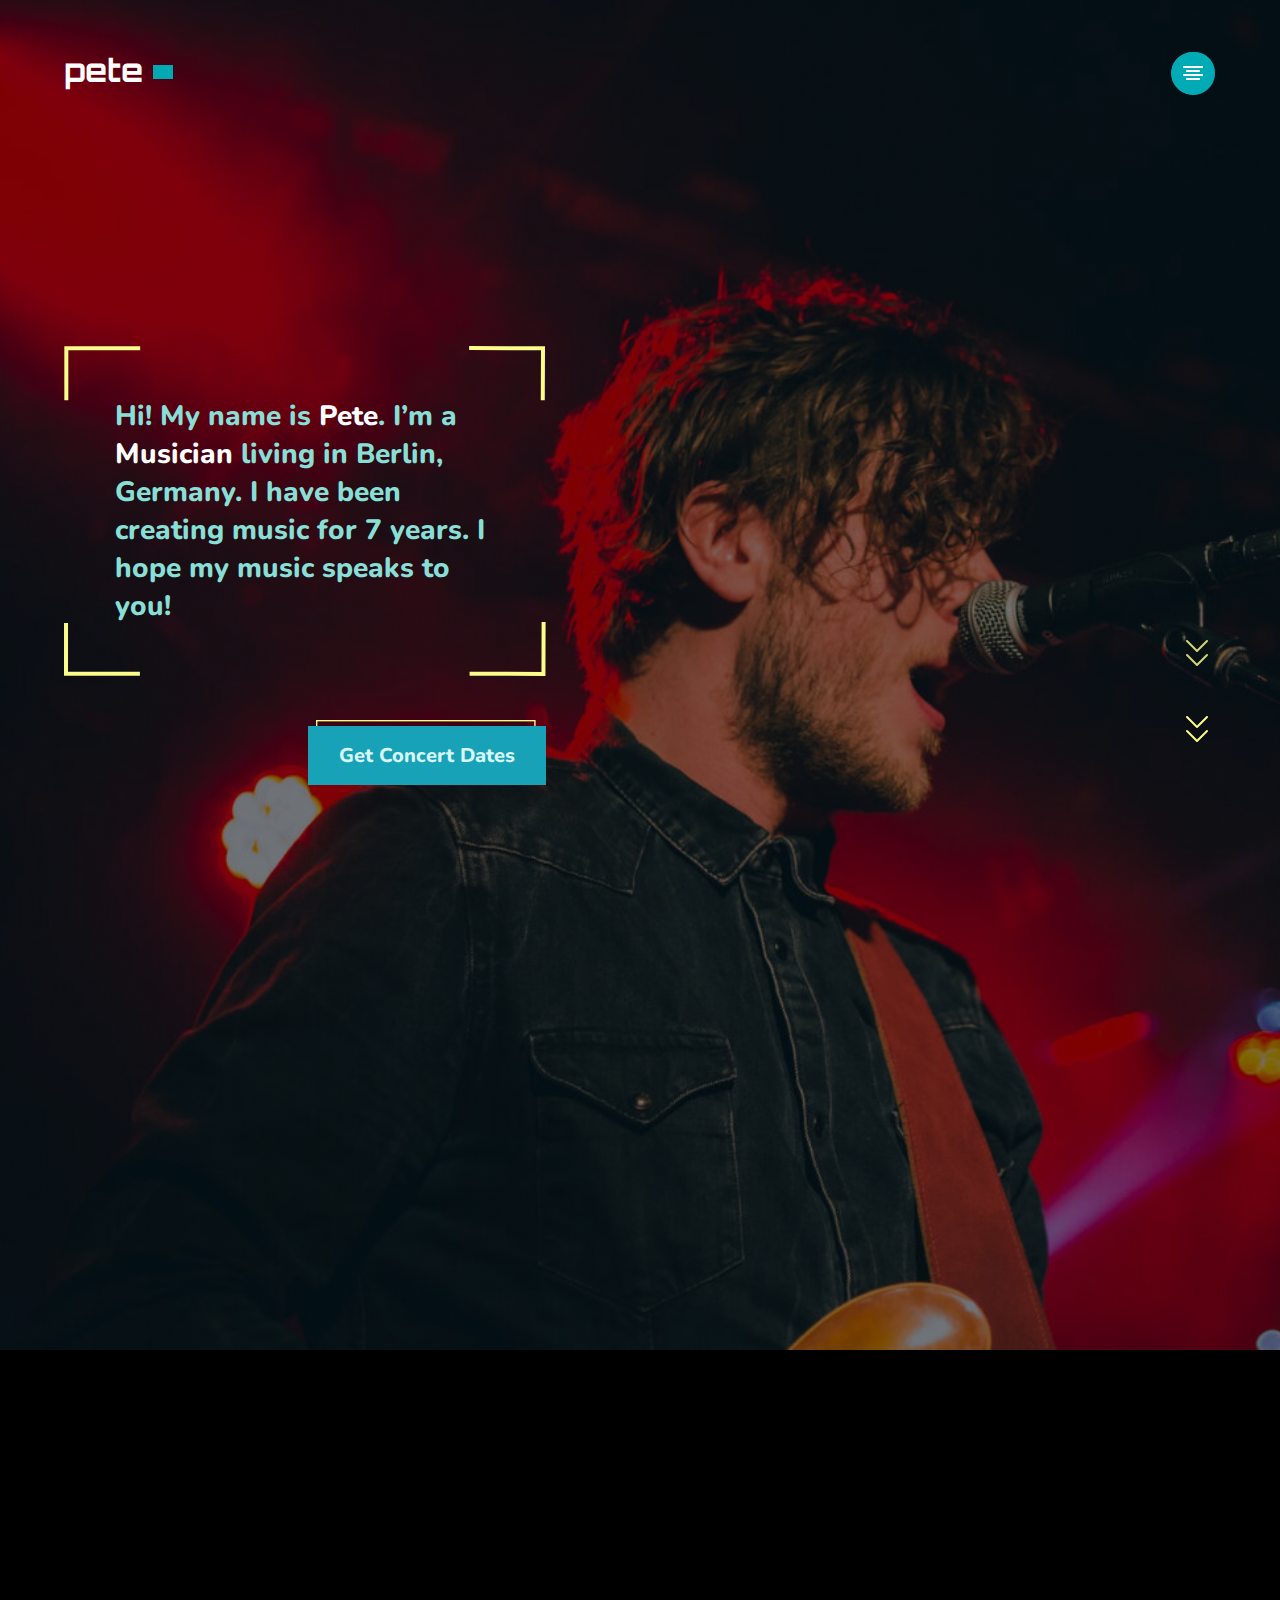
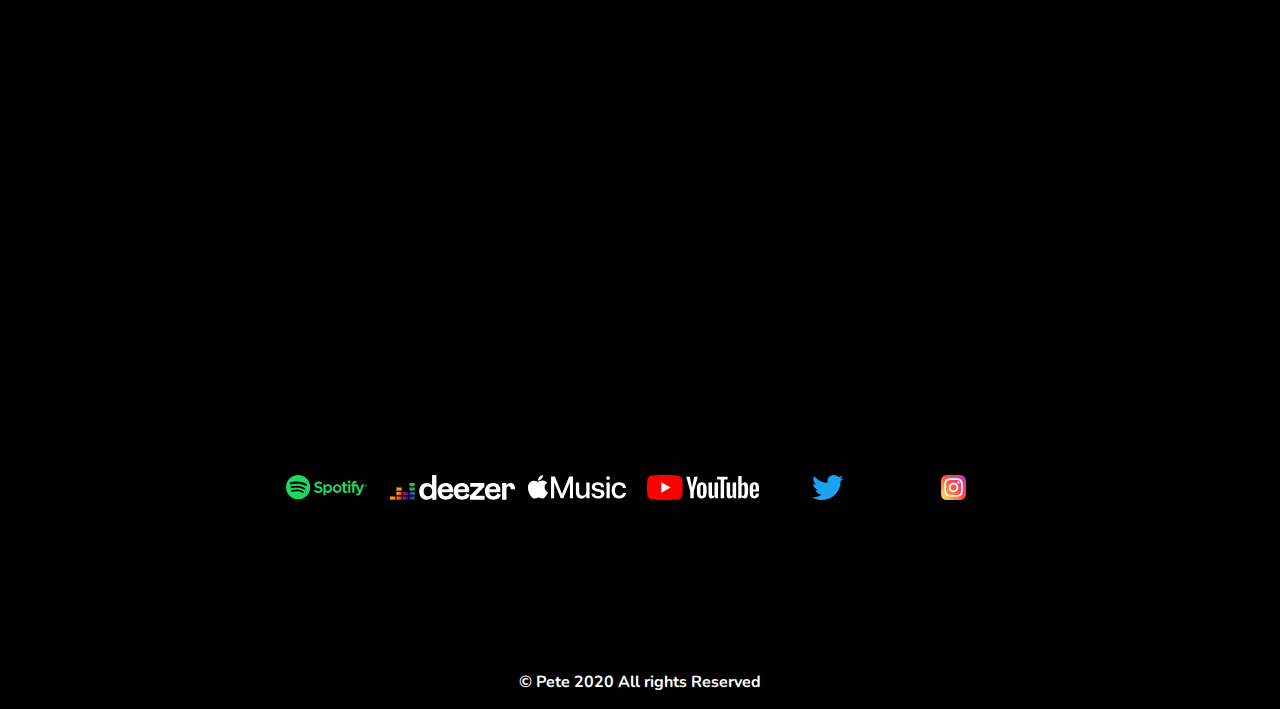
==== commit 92a8c510: "aa" ====
--- a/index.html
+++ b/index.html
@@ -81,7 +81,7 @@
 	</header>
 	<!-- HEADER / COVER SECTION ENDS -->
 	<!-- MAIN SECTION STARTS -->
-	<main>
+	<main class="">
 		<!-- MUSIC SECTION -->
 		<section class="music"id="music">
 			<h1 class="section-title wow fadeInRight" data-wow-duration="0.5s" data-wow-delay="0.2s"><b>my music</b></h1>
--- a/css/index.css
+++ b/css/index.css
@@ -28,7 +28,7 @@
 footer{
 	height: 20vh;
 	display: grid;
-	align-items: center;
+	align-items: flex-end;
 }
 /*BUTTONS*/
 .custom-btn1{
@@ -293,12 +293,14 @@
 		/*padding: 5px 20px;*/
 	}
 	.socials{
-		height: 20px;
+		height: 25px;
+		margin: 5vw 0;
 	}
 
 	.social{
 		display: flex;
 		justify-content: center;
+
 	}
 
 	.social1{
@@ -521,6 +523,11 @@
 		padding-top: 10vw;
 	}
 }
+@media all and (min-width: 933px) and (min-height: 440px){
+	header{
+		height: 100%;
+	}
+}
 
 @media all and (min-width: 1024px){
 	header{
@@ -547,14 +554,13 @@
 		align-items: flex-end;
 	}
 	#arrow1{
-		padding: 57vw 100px 0px 25px;
+		margin-top: 50vw;
 	}
 
 	.arrow{
 		align-items: center;
-		margin-left: 1vw;
-	}
-
+		margin-left: -5vw;
+	}
 	.more{
 		display: none;
 	}
@@ -595,7 +601,7 @@
 	}
 	.sizes{
 		height: 70%;
-		width: 100%;
+		width: 90%;
 	}
 	.social1{
 		justify-content: center;
@@ -651,6 +657,9 @@
 	.dec{
 		margin-top: -3vw;
 	}
+	footer{
+		height: 15vh;
+	}
 }
 @media all and (min-width: 1024px) and (min-height: 1366px){
 	header{
@@ -689,6 +698,79 @@
 	.bk{
 		background-size: 220px;
 		background-position: 94% 92%;
+	}
+}
+@media all and (min-width: 1120px) and (min-height: 528px){
+	header{
+		height: 150vh;
+	}
+}
+@media all and (min-width: 1300px) and (min-height: 600px){
+	header{
+		height: 120vh;
+	}
+	#arrow1{
+		margin-top: 50vw;
+	}
+}
+@media all and (min-width: 1500px){
+	header{
+		height: 130vh;
+	}
+	.cover-text{
+		font-size: 50px;
+		line-height: 60px;
+	}
+	.custom-btn1{
+		font-size: 22px;
+	}
+	.content-title{
+		font-size: 50px;
+		line-height: 50px;
+	}
+	.subtitle{
+		font-size: 30px;
+		line-height: 60px;
+	}
+	.music-logo{
+		height: 30px;
+	}
+	.section-title{
+		font-size: 70px;
+	}
+	.dec{
+		margin-top: -1vw;
+	}
+	.specs{
+		margin-top: -0.4vw;
+	}
+	.socials{
+		height: 50px;
+	}
+	.footer-text{
+		font-size: 40px;
+		margin-bottom: 2vw;
+	}
+	#arrow1{
+		padding-top: 0;
+		margin-top: 50vw;
+	}
+	.logo{
+		font-size: 60px;
+	}
+}
+@media all and (min-width: 4000px){
+	#arrow1{
+		margin-top: 30vw;
+	}
+	.arrow{
+		margin-left: -2vw;
+	}
+	.bk{
+		background-position: 98% 99%
+	}
+	.bk01{
+		background-position: 99.2% 88%;
 	}
 }
 /*hover effect*/
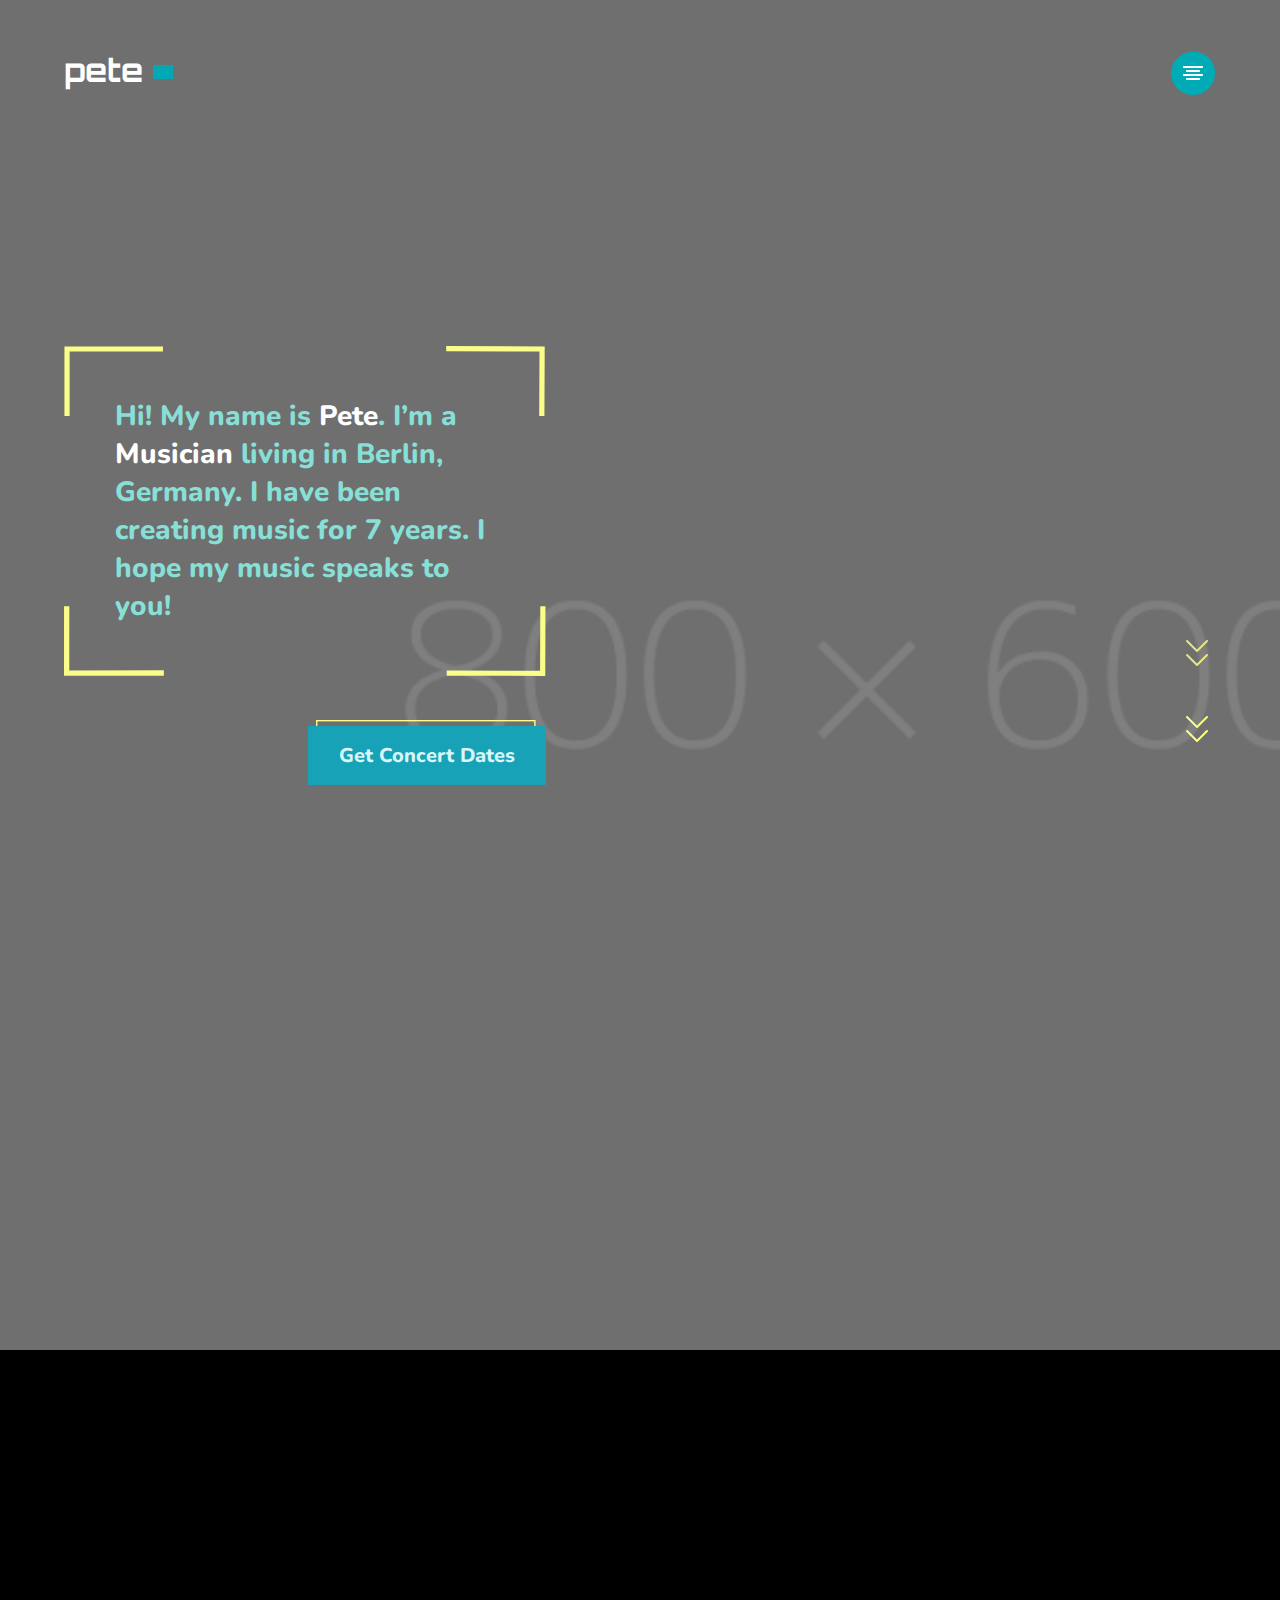
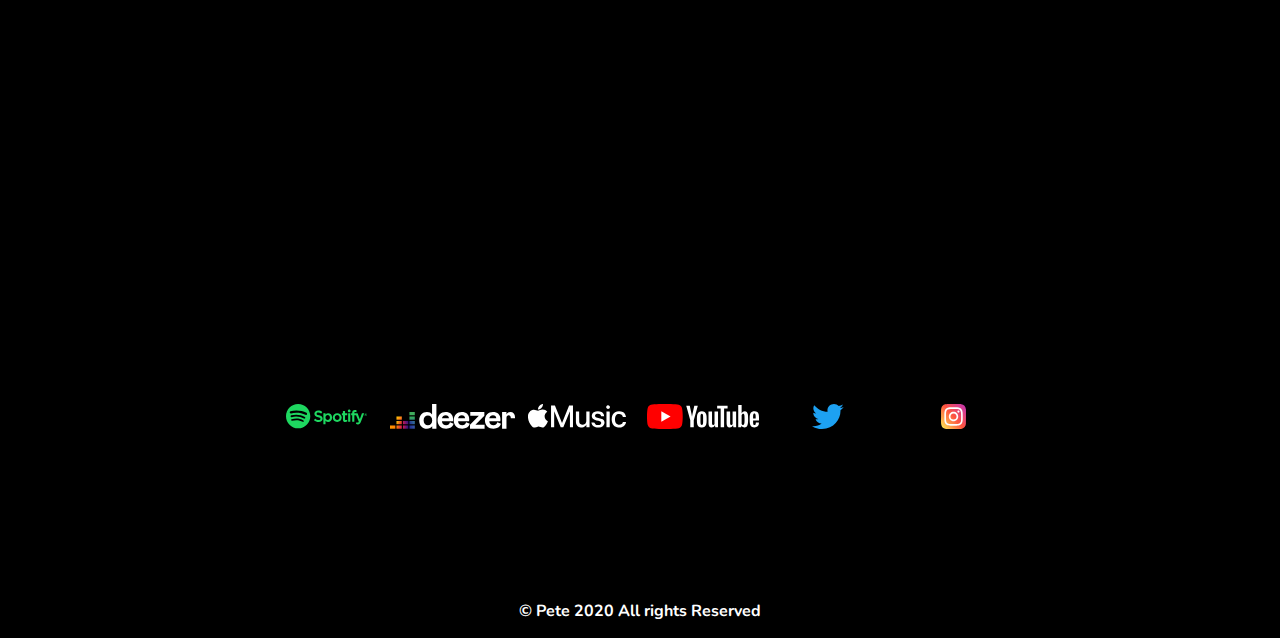
==== commit 41d415b6: "aa" ====
--- a/index.html
+++ b/index.html
@@ -14,7 +14,7 @@
 	<!-- GOOGLE FONTS -->
 	<link href="https://fonts.googleapis.com/css2?family=Nunito:wght@600&display=swap" rel="stylesheet">
 
-	<link href="https://fonts.googleapis.com/css2?family=Orbitron:wght@800&display=swap" rel="stylesheet">
+	<link href="https://fonts.googleapis.com/css2?family=Orbitron:wght@300&display=swap" rel="stylesheet">
 	<!-- FAVICON -->
 	<link rel="icon" type="image/png" href="images/favicon.png" sizes="32X32">
 
@@ -58,12 +58,12 @@
 		</div>
 		<div class="row wrapper">
 			<div class="col-12 col-sm-12 col-md-12 col-lg-11 cover wrapper">
-				<h1 class="cover-text wow bounce" data-wow-duration="2s" data-wow-delay="2s">
+				<h1 class="cover-text wow bounce" data-wow-duration="1.8s" data-wow-delay="0.2s">
 					Hi! My name is <span class="white">Pete</span>. I’m a <span class="white">Musician</span> living in Berlin, Germany. I have been creating music for 7 years. I hope my music speaks to you!
 				</h1>
 				<div class="cover-content bk">
 
-					<a href="#date"><button type="button" class="btn btn-info custom-btn1 wow tada" data-wow-duration="1s" data-wow-delay="3s">Get Concert Dates</button></a>
+					<a href="#date"><button type="button" class="btn btn-info custom-btn1 wow tada" data-wow-duration="1s" data-wow-delay="3ås">Get Concert Dates</button></a>
 				</div>
 				<div class="cover-content"id="hidde">
 					<a href="#music"><img class="arrow" id="arrow1" src="images/arrowdown1.svg">
@@ -81,13 +81,13 @@
 	</header>
 	<!-- HEADER / COVER SECTION ENDS -->
 	<!-- MAIN SECTION STARTS -->
-	<main class="">
+	<main>
 		<!-- MUSIC SECTION -->
 		<section class="music"id="music">
-			<h1 class="section-title wow fadeInRight" data-wow-duration="0.5s" data-wow-delay="0.2s"><b>my music</b></h1>
+			<h1 class="section-title wow fadeInRight" data-wow-duration="0.5s" data-wow-delay="0.2s">my music</h1>
 			<div class="row wrapper">
 				<div class="col-12 col-sm-12 col-md-4 col-lg-4 cards rm-padding wow fadeInLeft" data-wow-duration="0.5s" data-wow-delay="0.2s">
-					<img class="img bk1" src="images/music1.jpg">
+					<img class="img bk1" src="images/music1.png">
 					<p class="content-title">California Woods</p>
 					<p class="subtitle">(feat. Abel Willock)</p>
 					<div class="row wrapper fx">
@@ -104,7 +104,7 @@
 					</div>
 				</div>
 				<div class="col-12 col-sm-12 col-md-4 col-lg-4 cards rm-padding wow fadeInUp" data-wow-duration="0.6s" data-wow-delay="0.4s">
-					<img class="img bk2" src="images/music2.jpg">
+					<img class="img bk2" src="images/music1.png">
 					<p class="content-title">You and I</p>
 					<p class="subtitle">You and I</p>
 					<div class="row wrapper fx">
@@ -121,7 +121,7 @@
 					</div>
 				</div>
 				<div class="col-12 col-sm-12 col-md-4 col-lg-4 cards rm-padding wow fadeInLeft" data-wow-duration="0.7s" data-wow-delay="0.6s">
-					<img class="img bk3" src="images/music3.jpg">
+					<img class="img bk3" src="images/music1.png">
 					<p class="content-title">Midnight Tapes 2</p>
 					<p class="subtitle">Midnight Tapes 2</p>
 					<div class="row wrapper fx">
@@ -138,7 +138,7 @@
 					</div>
 				</div>
 				<div class="col-12 col-sm-12 col-md-4 col-lg-4 cards hide show rm-padding wow fadeInRight" data-wow-duration="0.5s" data-wow-delay="0.2s">
-					<img class="img bk1" src="images/music4.jpg">
+					<img class="img bk1" src="images/music1.png">
 					<p class="content-title">Midnight Tapes</p>
 					<p class="subtitle">Midnight Tapes</p>
 					<div class="row wrapper fx">
@@ -155,7 +155,7 @@
 					</div>
 				</div>
 				<div class="col-12 col-sm-12 col-md-4 col-lg-4 cards hide rm-padding show wow fadeInDown" data-wow-duration="0.6s" data-wow-delay="0.4s">
-					<img class="img bk2" src="images/music5.jpg">
+					<img class="img bk2" src="images/music1.png">
 					<p class="content-title">Slumdog Billionaire</p>
 					<p class="subtitle">(feat. Jackie Chan)</p>
 					<div class="row wrapper fx">
@@ -172,7 +172,7 @@
 					</div>
 				</div>
 				<div class="col-12 col-sm-12 col-md-4 col-lg-4 cards hide show rm-padding wow fadeInRight" data-wow-duration="0.7s" data-wow-delay="0.6s">
-					<img class="img bk3" src="images/music6.jpg">
+					<img class="img bk3" src="images/music1.png">
 					<p class="content-title">No face No Case</p>
 					<p class="subtitle">Berlin Kid</p>
 					<div class="row wrapper fx">
@@ -197,7 +197,7 @@
 				</p>
 				<div class="collapse col-12 col-sm-12 rm-padding" id="collapseExample">
 				  	<div class="col-12 col-sm-12 col-md-4 col-lg-4 cards rm-padding wow fadeInLeft" data-wow-duration="0.5s" data-wow-delay="0.5s">
-						<img class="img bk1" src="images/music4.jpg">
+						<img class="img bk1" src="images/music1.png">
 						<p class="content-title">Midnight Tapes</p>
 						<p class="subtitle">Midnight Tapes</p>
 						<div class="row wrapper fx">
@@ -214,7 +214,7 @@
 						</div>
 					</div>
 					<div class="col-12 col-sm-12 col-md-4 col-lg-4 cards rm-padding wow fadeInDown"data-wow-duration="0.5s" data-wow-delay="0.5s">
-						<img class="img bk2" src="images/music5.jpg">
+						<img class="img bk2" src="images/music1.png">
 						<p class="content-title">Slumdog Billionaire</p>
 						<p class="subtitle">(feat. Jackie Chan)</p>
 						<div class="row wrapper fx">
@@ -231,7 +231,7 @@
 						</div>
 					</div>
 					<div class="col-12 col-sm-12 col-md-4 col-lg-4 cards rm-padding wow fadeInRight" data-wow-duration="0.5s" data-wow-delay="0.5s">
-						<img class="img bk3" src="images/music6.jpg">
+						<img class="img bk3" src="images/music1.png">
 						<p class="content-title">No face No Case</p>
 						<p class="subtitle">Berlin Kid</p>
 						<div class="row wrapper fx">
@@ -253,10 +253,10 @@
 		</section>
 		<!-- GALLERY SECTION-->
 		<section class="gallery" id="gallery">
-			<h1 class="section-title wow fadeInLeft" data-wow-duration="0.5s" data-wow-delay="0.5s"><b>gallery</b></h1>
+			<h1 class="section-title wow fadeInLeft" data-wow-duration="0.5s" data-wow-delay="0.5s">gallery</h1>
 			<div class="row wrapper">
 				<div class="col-12 col-sm-12 col-md-6 col-lg-6 rm-padding wow fadeInUp" data-wow-duration="1s" data-wow-delay="1s">
-					<img class="img gallery-img sizes" src="images/gallery1.jpg">
+					<img class="img gallery-img sizes" src="images/gallery1.png">
 					<p class="content-title align wrapper">Viva la barcelona </p>
 					<p class="subtitle year align"><i>2019</i></p>
 					<div class="border-bottom specs"></div>
@@ -264,14 +264,14 @@
 				<div class="col-12 col-sm-12 col-md-6 col-lg-6 rm-padding">
 					<div class="row wrapper">
 						<div class="col-12 col-sm-12 col-md-12 col-lg-12 hide show pl-5 wow flipInX" data-wow-duration="0.5s" data-wow-delay="0.2s">
-								<video  controls="" poster="images/gallery2.svg" class="img gallery-img video"><source src="vid/dusk2.mp4" type="video/mp4"></video>
+								<video  controls="" poster="images/gallery2.png" class="img gallery-img video"><source src="" type="video/mp4"></video>
 									<!-- input your video in src -->
 								<p class="content-title wrapper">Manchester fiesta</p>
 								<p class="subtitle year wrapper"><i>2019</i></p>
 								<div class="border-bottom"></div>
 							</div>
 							<div class="col-12 col-sm-12 col-md-12 col-lg-12 hide show pl-5 wow fadeInRight" data-wow-duration="1s" data-wow-delay="0.2s">
-								<img class="img gallery-img" src="images/gallery3.jpg">
+								<img class="img gallery-img" src="images/gallery2.png">
 								<p class="content-title wrapper">Lagos, Portugal</p>
 								<p class="subtitle year wrapper"><i>2020</i></p>
 								<div class="border-bottom"></div>
@@ -283,14 +283,14 @@
 						</p>
 						<div class="collapse col-12 col-sm-12 rm-padding" id="collapseExample">
 							<div class="col-12 col-sm-12 col-md-12 col-lg-12 rm-padding wow fadeInRight" data-wow-duration="1s" data-wow-delay="0.2s">
-								<video  controls="" poster="images/gallery2.svg"2 class="img gallery-img video"><source src="vid/dusk2.mp4" type="video/mp4"></video>
+								<video  controls="" poster="images/gallery2.png" class="img gallery-img video"><source src="" type="video/mp4"></video>
 									<!-- input your video in src -->
 								<p class="content-title">Manchester fiesta </p>
 								<p class="subtitle year"><i>2019</i></p>
 								<div class="border-bottom"></div>
 							</div>
 							<div class="col-12 col-sm-12 col-md-12 col-lg-12 rm-padding wow fadeInRight" data-wow-duration="1s" data-wow-delay="0.2s">
-								<img class="img gallery-img" src="images/gallery3.jpg">
+								<img class="img gallery-img" src="images/gallery2.png">
 								<p class="content-title">Lagos, Portugal</p>
 								<p class="subtitle year"><i>2020</i></p>
 								<div class="border-bottom"></div>
@@ -302,10 +302,10 @@
 		</section>
 		<!-- UPCOMING SHOWS -->
 		<section class="shows" id="shows">
-			<h1 class="section-title wow fadeInLeft" data-wow-duration="0.5s" data-wow-delay="0.5s"><b>upcoming shows</b></h1>
+			<h1 class="section-title wow fadeInLeft" data-wow-duration="0.5s" data-wow-delay="0.5s">upcoming shows</h1>
 			<div class="wow fadeInUp" data-wow-duration="1s" data-wow-delay="0.2s">
-				<img class="img hide2" src="images/shows-mobile.jpg">
-				<img class="img hide show" src="images/shows.jpg" alt="upcoming shows">
+				<img class="img hide2" src="images/shows-mobile.png">
+				<img class="img hide show" src="images/shows.png" alt="dd">
 				<p class="content-title" id="date">Coachella Paris</p>
 				<p class="subtitle year dec"><i>December 2020</i></p>
 				<div class="cover-content bk01" id="algn">
@@ -314,7 +314,8 @@
 			</div>
 		</section>
 		<section class="contact" id="contact">
-			<h1 class="section-title wow fadeInLeft" data-wow-duration="1s" data-wow-delay="0.2s"><b>connect with me</b></h1>
+			<h1 class="section-title wow slideInLeft" data-wow-duration="1s" data-wow-delay="0.2s">connect with me</h1>
+			<!-- all social media accounts links goes inside href"". make sure to remove the # -->
 			<div class="row wrapper	social">
 				<div class="col-6 col-sm-6 col-md-2 col-lg-2 social2">
 					<a href="#"><img class="socials" src="images/spotify.svg" alt="spotify logo"></a>
--- a/css/index.css
+++ b/css/index.css
@@ -48,7 +48,7 @@
 }
 @media all and (min-width: 0px){
 	header{
-		background: linear-gradient(rgba(0,0,0,0.5), rgba(0,0,0,0.5)), url(../images/covermobile.jpg);
+		background: linear-gradient(rgba(0,0,0,0.5), rgba(0,0,0,0.5)), url(../images/cover-mobile.png);
 		background-repeat: no-repeat;
 		background-size: cover;
 	}
@@ -400,7 +400,7 @@
 }
 @media all and (min-width: 768px){
 	header{
-		background: linear-gradient(rgba(0,0,0,0.5), rgba(0,0,0,0.5)), url(../images/cover.jpg);
+		background: linear-gradient(rgba(0,0,0,0.5), rgba(0,0,0,0.5)), url(../images/cover.png);
 		background-repeat: no-repeat;
 		background-size: cover;
 		height: 80vh;
@@ -531,7 +531,7 @@
 
 @media all and (min-width: 1024px){
 	header{
-		background: linear-gradient(rgba(0,0,0,0.5), rgba(0,0,0,0.5)), url(../images/cover.jpg);
+		background: linear-gradient(rgba(0,0,0,0.5), rgba(0,0,0,0.5)), url(../images/cover.png);
 		background-repeat: no-repeat;
 		background-size: cover;
 		height: 120vh;
@@ -539,6 +539,7 @@
 	.cover-text{
 		width: 100%;
 		margin: 0;
+		background-size: 100px;
 
 	}
 	.top-nav li{
@@ -705,12 +706,12 @@
 		height: 150vh;
 	}
 }
-@media all and (min-width: 1300px) and (min-height: 600px){
+@media all and (min-width: 1400px) and (min-height: 600px){
 	header{
 		height: 120vh;
 	}
 	#arrow1{
-		margin-top: 50vw;
+		margin-top: 55vw;
 	}
 }
 @media all and (min-width: 1500px){
@@ -782,7 +783,7 @@
 		transform: translateY(0px);
 	}
 	to {
-		transform: translateY(30px);
+		transform: translateY(10px);
 	}
 }
 .loader{
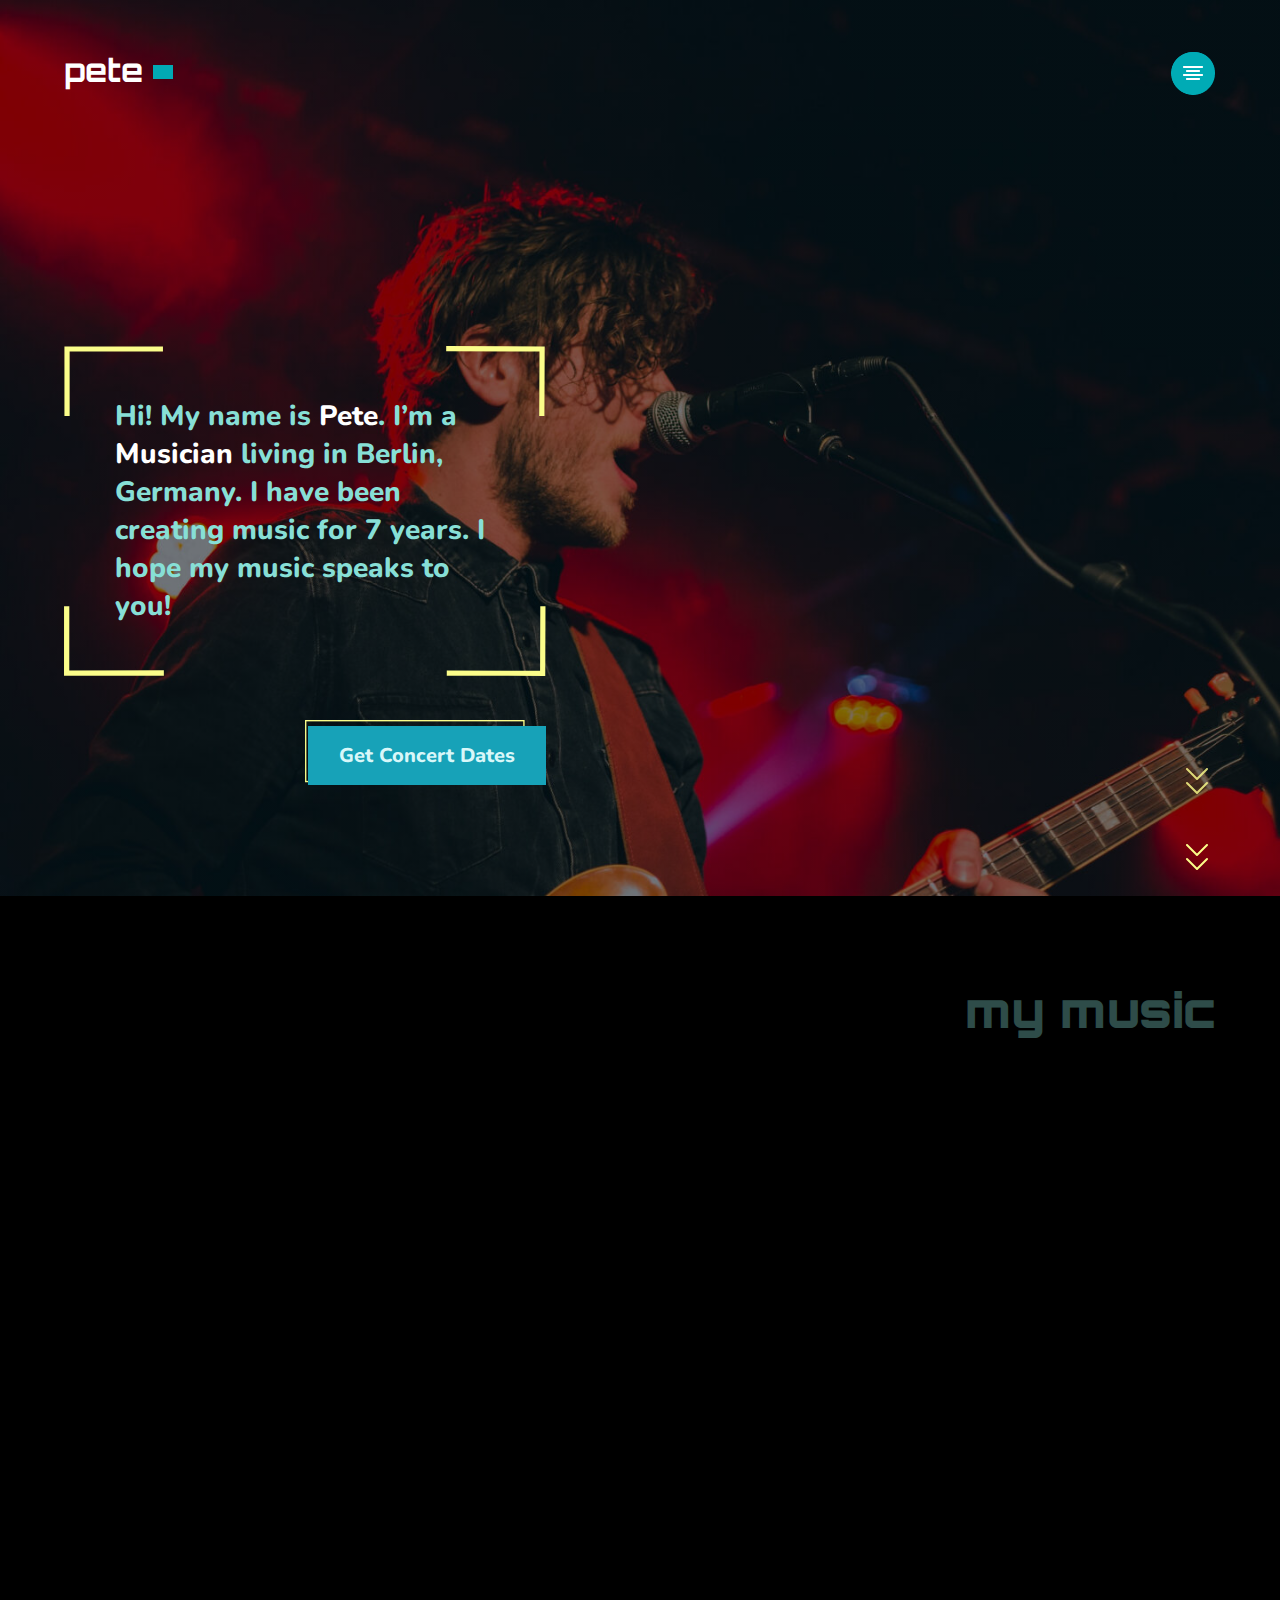
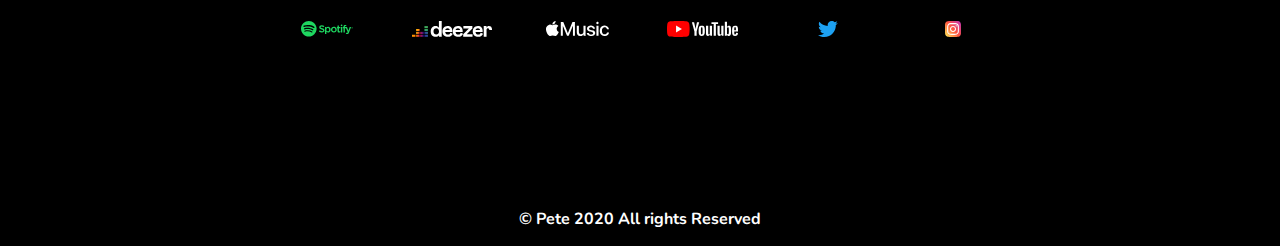
==== commit 477f0bc0: "aa" ====
--- a/index.html
+++ b/index.html
@@ -14,7 +14,7 @@
 	<!-- GOOGLE FONTS -->
 	<link href="https://fonts.googleapis.com/css2?family=Nunito:wght@600&display=swap" rel="stylesheet">
 
-	<link href="https://fonts.googleapis.com/css2?family=Orbitron:wght@300&display=swap" rel="stylesheet">
+	<link href="https://fonts.googleapis.com/css2?family=Orbitron:wght@800&display=swap" rel="stylesheet">
 	<!-- FAVICON -->
 	<link rel="icon" type="image/png" href="images/favicon.png" sizes="32X32">
 
@@ -58,12 +58,12 @@
 		</div>
 		<div class="row wrapper">
 			<div class="col-12 col-sm-12 col-md-12 col-lg-11 cover wrapper">
-				<h1 class="cover-text wow bounce" data-wow-duration="1.8s" data-wow-delay="0.2s">
+				<h1 class="cover-text wow bounce" data-wow-duration="2s" data-wow-delay="2s">
 					Hi! My name is <span class="white">Pete</span>. I’m a <span class="white">Musician</span> living in Berlin, Germany. I have been creating music for 7 years. I hope my music speaks to you!
 				</h1>
 				<div class="cover-content bk">
 
-					<a href="#date"><button type="button" class="btn btn-info custom-btn1 wow tada" data-wow-duration="1s" data-wow-delay="3ås">Get Concert Dates</button></a>
+					<a href="#date"><button type="button" class="btn btn-info custom-btn1 wow tada" data-wow-duration="1s" data-wow-delay="3s">Get Concert Dates</button></a>
 				</div>
 				<div class="cover-content"id="hidde">
 					<a href="#music"><img class="arrow" id="arrow1" src="images/arrowdown1.svg">
@@ -81,13 +81,13 @@
 	</header>
 	<!-- HEADER / COVER SECTION ENDS -->
 	<!-- MAIN SECTION STARTS -->
-	<main>
+	<main class="">
 		<!-- MUSIC SECTION -->
 		<section class="music"id="music">
-			<h1 class="section-title wow fadeInRight" data-wow-duration="0.5s" data-wow-delay="0.2s">my music</h1>
+			<h1 class="section-title wow fadeInRight" data-wow-duration="0.5s" data-wow-delay="0.2s"><b>my music</b></h1>
 			<div class="row wrapper">
 				<div class="col-12 col-sm-12 col-md-4 col-lg-4 cards rm-padding wow fadeInLeft" data-wow-duration="0.5s" data-wow-delay="0.2s">
-					<img class="img bk1" src="images/music1.png">
+					<img class="img bk1" src="images/music1.jpg">
 					<p class="content-title">California Woods</p>
 					<p class="subtitle">(feat. Abel Willock)</p>
 					<div class="row wrapper fx">
@@ -104,7 +104,7 @@
 					</div>
 				</div>
 				<div class="col-12 col-sm-12 col-md-4 col-lg-4 cards rm-padding wow fadeInUp" data-wow-duration="0.6s" data-wow-delay="0.4s">
-					<img class="img bk2" src="images/music1.png">
+					<img class="img bk2" src="images/music2.jpg">
 					<p class="content-title">You and I</p>
 					<p class="subtitle">You and I</p>
 					<div class="row wrapper fx">
@@ -121,7 +121,7 @@
 					</div>
 				</div>
 				<div class="col-12 col-sm-12 col-md-4 col-lg-4 cards rm-padding wow fadeInLeft" data-wow-duration="0.7s" data-wow-delay="0.6s">
-					<img class="img bk3" src="images/music1.png">
+					<img class="img bk3" src="images/music3.jpg">
 					<p class="content-title">Midnight Tapes 2</p>
 					<p class="subtitle">Midnight Tapes 2</p>
 					<div class="row wrapper fx">
@@ -138,7 +138,7 @@
 					</div>
 				</div>
 				<div class="col-12 col-sm-12 col-md-4 col-lg-4 cards hide show rm-padding wow fadeInRight" data-wow-duration="0.5s" data-wow-delay="0.2s">
-					<img class="img bk1" src="images/music1.png">
+					<img class="img bk1" src="images/music4.jpg">
 					<p class="content-title">Midnight Tapes</p>
 					<p class="subtitle">Midnight Tapes</p>
 					<div class="row wrapper fx">
@@ -155,7 +155,7 @@
 					</div>
 				</div>
 				<div class="col-12 col-sm-12 col-md-4 col-lg-4 cards hide rm-padding show wow fadeInDown" data-wow-duration="0.6s" data-wow-delay="0.4s">
-					<img class="img bk2" src="images/music1.png">
+					<img class="img bk2" src="images/music5.jpg">
 					<p class="content-title">Slumdog Billionaire</p>
 					<p class="subtitle">(feat. Jackie Chan)</p>
 					<div class="row wrapper fx">
@@ -172,7 +172,7 @@
 					</div>
 				</div>
 				<div class="col-12 col-sm-12 col-md-4 col-lg-4 cards hide show rm-padding wow fadeInRight" data-wow-duration="0.7s" data-wow-delay="0.6s">
-					<img class="img bk3" src="images/music1.png">
+					<img class="img bk3" src="images/music6.jpg">
 					<p class="content-title">No face No Case</p>
 					<p class="subtitle">Berlin Kid</p>
 					<div class="row wrapper fx">
@@ -197,7 +197,7 @@
 				</p>
 				<div class="collapse col-12 col-sm-12 rm-padding" id="collapseExample">
 				  	<div class="col-12 col-sm-12 col-md-4 col-lg-4 cards rm-padding wow fadeInLeft" data-wow-duration="0.5s" data-wow-delay="0.5s">
-						<img class="img bk1" src="images/music1.png">
+						<img class="img bk1" src="images/music4.jpg">
 						<p class="content-title">Midnight Tapes</p>
 						<p class="subtitle">Midnight Tapes</p>
 						<div class="row wrapper fx">
@@ -214,7 +214,7 @@
 						</div>
 					</div>
 					<div class="col-12 col-sm-12 col-md-4 col-lg-4 cards rm-padding wow fadeInDown"data-wow-duration="0.5s" data-wow-delay="0.5s">
-						<img class="img bk2" src="images/music1.png">
+						<img class="img bk2" src="images/music5.jpg">
 						<p class="content-title">Slumdog Billionaire</p>
 						<p class="subtitle">(feat. Jackie Chan)</p>
 						<div class="row wrapper fx">
@@ -231,7 +231,7 @@
 						</div>
 					</div>
 					<div class="col-12 col-sm-12 col-md-4 col-lg-4 cards rm-padding wow fadeInRight" data-wow-duration="0.5s" data-wow-delay="0.5s">
-						<img class="img bk3" src="images/music1.png">
+						<img class="img bk3" src="images/music6.jpg">
 						<p class="content-title">No face No Case</p>
 						<p class="subtitle">Berlin Kid</p>
 						<div class="row wrapper fx">
@@ -253,10 +253,10 @@
 		</section>
 		<!-- GALLERY SECTION-->
 		<section class="gallery" id="gallery">
-			<h1 class="section-title wow fadeInLeft" data-wow-duration="0.5s" data-wow-delay="0.5s">gallery</h1>
+			<h1 class="section-title wow fadeInLeft" data-wow-duration="0.5s" data-wow-delay="0.5s"><b>gallery</b></h1>
 			<div class="row wrapper">
 				<div class="col-12 col-sm-12 col-md-6 col-lg-6 rm-padding wow fadeInUp" data-wow-duration="1s" data-wow-delay="1s">
-					<img class="img gallery-img sizes" src="images/gallery1.png">
+					<img class="img gallery-img sizes" src="images/gallery1.jpg">
 					<p class="content-title align wrapper">Viva la barcelona </p>
 					<p class="subtitle year align"><i>2019</i></p>
 					<div class="border-bottom specs"></div>
@@ -264,14 +264,14 @@
 				<div class="col-12 col-sm-12 col-md-6 col-lg-6 rm-padding">
 					<div class="row wrapper">
 						<div class="col-12 col-sm-12 col-md-12 col-lg-12 hide show pl-5 wow flipInX" data-wow-duration="0.5s" data-wow-delay="0.2s">
-								<video  controls="" poster="images/gallery2.png" class="img gallery-img video"><source src="" type="video/mp4"></video>
+								<video  controls="" poster="images/gallery2.svg" class="img gallery-img video"><source src="vid/dusk2.mp4" type="video/mp4"></video>
 									<!-- input your video in src -->
 								<p class="content-title wrapper">Manchester fiesta</p>
 								<p class="subtitle year wrapper"><i>2019</i></p>
 								<div class="border-bottom"></div>
 							</div>
 							<div class="col-12 col-sm-12 col-md-12 col-lg-12 hide show pl-5 wow fadeInRight" data-wow-duration="1s" data-wow-delay="0.2s">
-								<img class="img gallery-img" src="images/gallery2.png">
+								<img class="img gallery-img" src="images/gallery3.jpg">
 								<p class="content-title wrapper">Lagos, Portugal</p>
 								<p class="subtitle year wrapper"><i>2020</i></p>
 								<div class="border-bottom"></div>
@@ -283,14 +283,14 @@
 						</p>
 						<div class="collapse col-12 col-sm-12 rm-padding" id="collapseExample">
 							<div class="col-12 col-sm-12 col-md-12 col-lg-12 rm-padding wow fadeInRight" data-wow-duration="1s" data-wow-delay="0.2s">
-								<video  controls="" poster="images/gallery2.png" class="img gallery-img video"><source src="" type="video/mp4"></video>
+								<video  controls="" poster="images/gallery2.svg"2 class="img gallery-img video"><source src="vid/dusk2.mp4" type="video/mp4"></video>
 									<!-- input your video in src -->
 								<p class="content-title">Manchester fiesta </p>
 								<p class="subtitle year"><i>2019</i></p>
 								<div class="border-bottom"></div>
 							</div>
 							<div class="col-12 col-sm-12 col-md-12 col-lg-12 rm-padding wow fadeInRight" data-wow-duration="1s" data-wow-delay="0.2s">
-								<img class="img gallery-img" src="images/gallery2.png">
+								<img class="img gallery-img" src="images/gallery3.jpg">
 								<p class="content-title">Lagos, Portugal</p>
 								<p class="subtitle year"><i>2020</i></p>
 								<div class="border-bottom"></div>
@@ -302,10 +302,10 @@
 		</section>
 		<!-- UPCOMING SHOWS -->
 		<section class="shows" id="shows">
-			<h1 class="section-title wow fadeInLeft" data-wow-duration="0.5s" data-wow-delay="0.5s">upcoming shows</h1>
+			<h1 class="section-title wow fadeInLeft" data-wow-duration="0.5s" data-wow-delay="0.5s"><b>upcoming shows</b></h1>
 			<div class="wow fadeInUp" data-wow-duration="1s" data-wow-delay="0.2s">
-				<img class="img hide2" src="images/shows-mobile.png">
-				<img class="img hide show" src="images/shows.png" alt="dd">
+				<img class="img hide2" src="images/shows-mobile.jpg">
+				<img class="img hide show show-img" src="images/shows.jpg" alt="upcoming shows">
 				<p class="content-title" id="date">Coachella Paris</p>
 				<p class="subtitle year dec"><i>December 2020</i></p>
 				<div class="cover-content bk01" id="algn">
@@ -314,8 +314,7 @@
 			</div>
 		</section>
 		<section class="contact" id="contact">
-			<h1 class="section-title wow slideInLeft" data-wow-duration="1s" data-wow-delay="0.2s">connect with me</h1>
-			<!-- all social media accounts links goes inside href"". make sure to remove the # -->
+			<h1 class="section-title wow fadeInLeft" data-wow-duration="1s" data-wow-delay="0.2s"><b>connect with me</b></h1>
 			<div class="row wrapper	social">
 				<div class="col-6 col-sm-6 col-md-2 col-lg-2 social2">
 					<a href="#"><img class="socials" src="images/spotify.svg" alt="spotify logo"></a>
--- a/css/index.css
+++ b/css/index.css
@@ -42,15 +42,19 @@
 	border-radius: 0px;
 	color: var(--button-text-color);
 }
+.show-img{
+	object-fit: cover;
+}
 
 .custom-btn2{
 	padding: 15px 50px;	
 }
 @media all and (min-width: 0px){
 	header{
-		background: linear-gradient(rgba(0,0,0,0.5), rgba(0,0,0,0.5)), url(../images/cover-mobile.png);
+		background: linear-gradient(rgba(0,0,0,0.5), rgba(0,0,0,0.5)), url(../images/covermobile.jpg);
 		background-repeat: no-repeat;
 		background-size: cover;
+		height: 100%;
 	}
 	.top-nav{
 		background: var(--solid-blue);
@@ -99,7 +103,7 @@
 	.cover{
 		width: 100%;
 		height: 120vh;
-		padding: 220px 0.5rem;
+		padding: 220px 0.5rem 0 0.5rem;
 	}
 	.rm{
 		padding: 0;
@@ -344,66 +348,42 @@
 	}
 }
 @media all and (min-width: 320px) and (min-height: 480px){
-	header{
-		height: 130vh;
-	}
-	.play{
-		margin: -25vw 28vw;
-	}
 	.top-nav li{
 		padding: 20px;
 	}
 }
 @media all and (min-width: 375px) and (min-height: 667px){
-	header{
-		height: 120vh;
-	}
-	.play{
-		margin: -25vw 30vw;
-	}
 	.top-nav li{
 		padding: 30px;
 	}
+	#arrow1{
+		margin-top: 20vw;
+	}
 }
 @media all and (min-width: 375px) and (min-height: 812px){
-	header{
-		height: 100vh;
-	}
-	#arrow1{
-		padding-top: 10vw;
-	}
-	.play{
-		margin: -25vw 30vw;
+	#arrow1{
+		margin-top: 50vw;
 	}
 	.top-nav li{
 		padding: 40px;
 	}
 }
 @media all and (min-width: 400px){
-	header{
-		height: 100vh;
-	}
 	#arrow1{
 		padding-top: 10vw;
 	}
-	.play{
-		margin: -25vw 30vw;
-	}
 }
 @media all and (min-width: 450px) and (min-height: 600px){
-	header{
-		height: 115vh;
-	}
 	#arrow1{
 		padding-top: 0;
 	}
 }
 @media all and (min-width: 768px){
 	header{
-		background: linear-gradient(rgba(0,0,0,0.5), rgba(0,0,0,0.5)), url(../images/cover.png);
+		background: linear-gradient(rgba(0,0,0,0.5), rgba(0,0,0,0.5)), url(../images/cover.jpg);
 		background-repeat: no-repeat;
 		background-size: cover;
-		height: 80vh;
+		height: 100vw;
 	}
 	main{
 		width: 90%;
@@ -463,7 +443,7 @@
 		height: 70px;
 	}
 	#arrow1{
-		padding-top: 540%;
+		margin-top: 0;
 	}
 	.bk{
 		background-position: 49% 88%;
@@ -493,7 +473,7 @@
 		justify-content: center;
 	}
 	#arrow1{
-		padding-top: 0;
+		margin-top: 5vw;
 	}
 	.fx{
 		width: 100%;
@@ -508,6 +488,10 @@
 	}
 	.specs{
 		margin: -1.5vw 0 0 2.61vw;
+	}
+	.socials{
+		height: 16px;
+		justify-content: center;
 	}
 
 }
@@ -531,7 +515,7 @@
 
 @media all and (min-width: 1024px){
 	header{
-		background: linear-gradient(rgba(0,0,0,0.5), rgba(0,0,0,0.5)), url(../images/cover.png);
+		background: linear-gradient(rgba(0,0,0,0.5), rgba(0,0,0,0.5)), url(../images/cover.jpg);
 		background-repeat: no-repeat;
 		background-size: cover;
 		height: 120vh;
@@ -576,6 +560,15 @@
 	#hidde{
 		display: none;
 	}
+	.bk01{
+		background-size: 200px;
+		background-repeat: no-repeat;
+		background-position: 99% 88%;
+	}
+	.bk{
+		background-size: 220px;
+		background-position: 96% 96%;
+	}
 
 	.content-title{
 		font-family: var(--primary-font);
@@ -592,11 +585,6 @@
 		line-height: 40px;
 		text-align: left;
 	}
-	.bk01{
-		background-size: 200px;
-		background-repeat: no-repeat;
-		background-position: 99% 88%;
-	}
 	.gallery-img{
 		padding: 30px 0;
 	}
@@ -634,11 +622,6 @@
 
 	.cover-content{
 		justify-content: flex-end;
-	}
-
-	.bk{
-		background-size: 220px;
-		background-position: 96% 96%;
 	}
 	#algn{
 		margin-top: -110px;
@@ -660,6 +643,17 @@
 	}
 	footer{
 		height: 15vh;
+	}
+}
+@media all and (min-width: 1024px) and (min-height: 768px){
+	#arrow1{
+		margin-top: 75vw;
+	}
+	.bk{
+		background-position: 92% 96%;
+	}
+	.bk01{
+		background-position: 98% 88%;
 	}
 }
 @media all and (min-width: 1024px) and (min-height: 1366px){
@@ -674,7 +668,7 @@
 		
 	}
 	#arrow1{
-		padding: 50vw 20px 0px 25px;
+		margin-top: 50vw;
 	}
 	.arrow{
 		margin-left: -7vw;
@@ -703,7 +697,10 @@
 }
 @media all and (min-width: 1120px) and (min-height: 528px){
 	header{
-		height: 150vh;
+		height: 70vw;
+	}
+	#arrow1{
+		margin-top: 60vw;
 	}
 }
 @media all and (min-width: 1400px) and (min-height: 600px){
@@ -713,6 +710,19 @@
 	#arrow1{
 		margin-top: 55vw;
 	}
+	.socials{
+		height: 25px;
+	}
+	.bk01{
+		background-size: 200px;
+		background-repeat: no-repeat;
+		background-position: 99% 88%;
+	}
+	.bk{
+		background-size: 220px;
+		background-position: 96% 96%;
+	}
+
 }
 @media all and (min-width: 1500px){
 	header{
